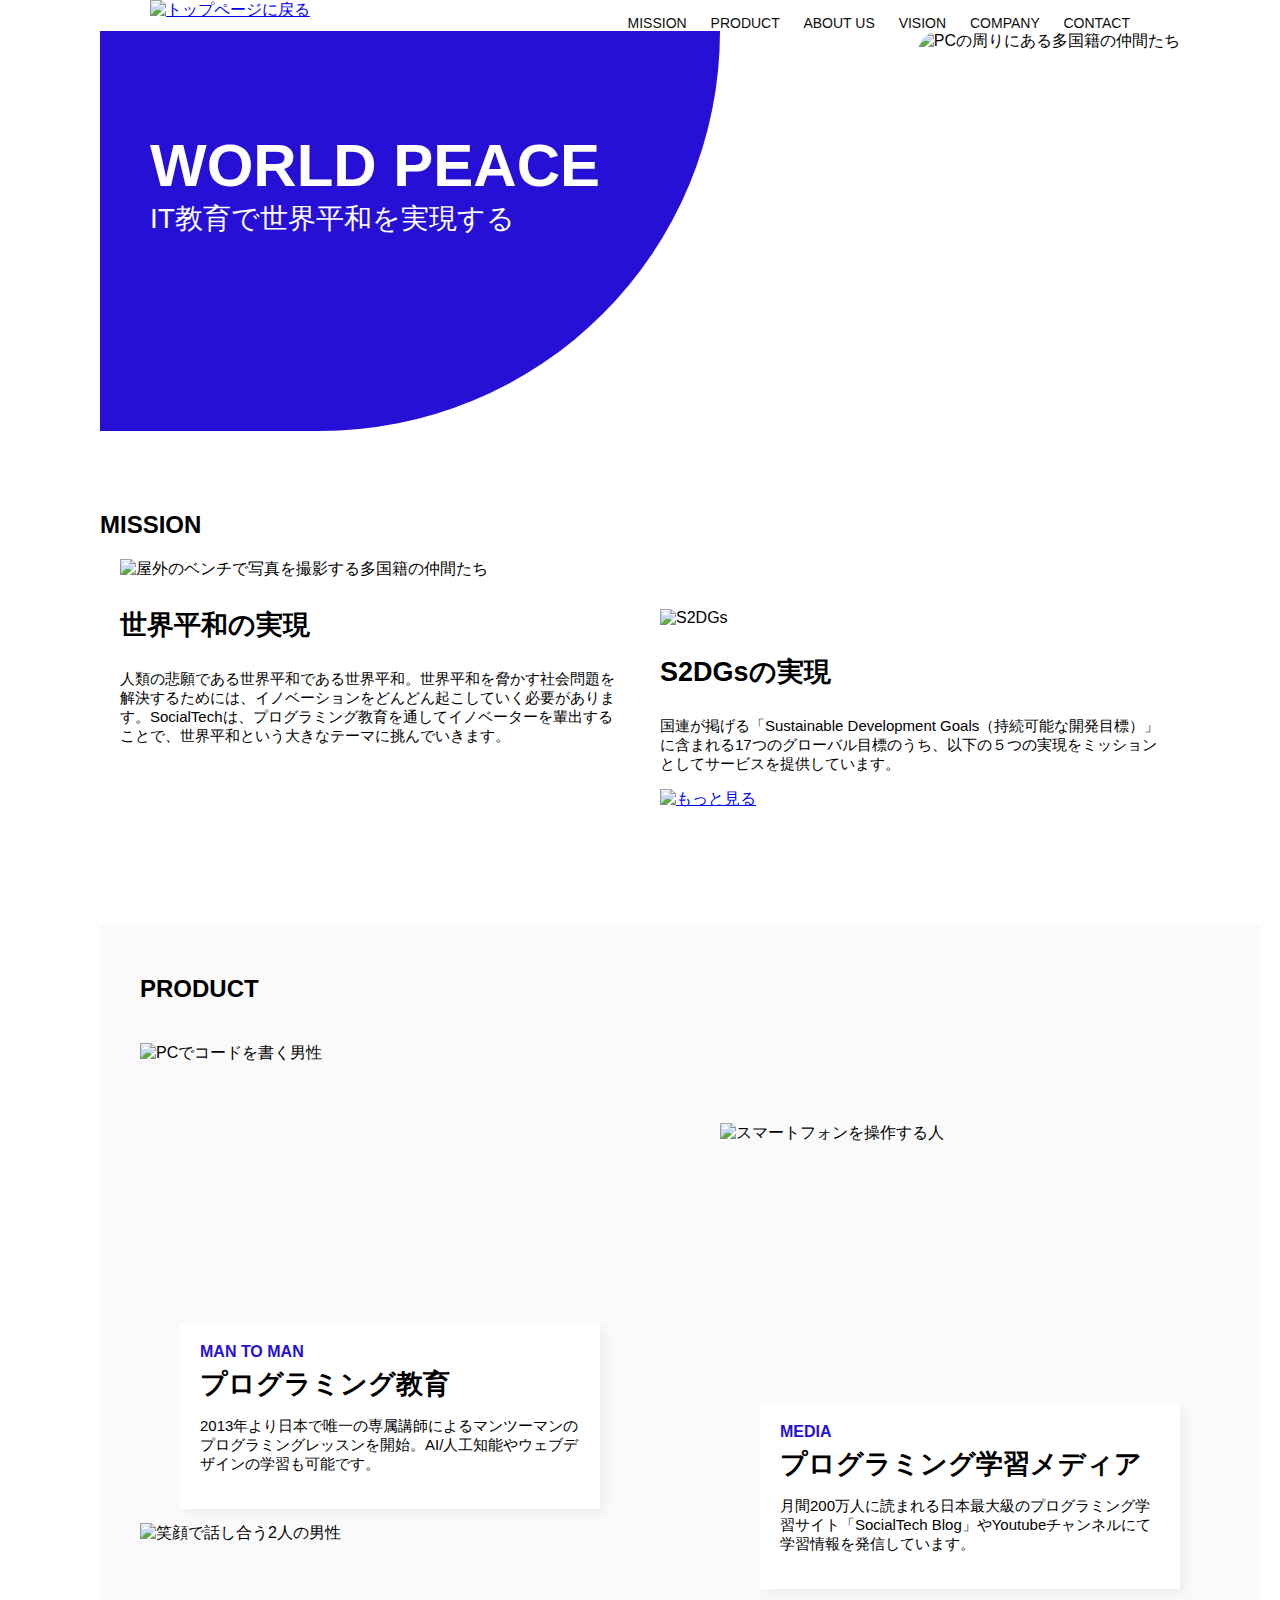
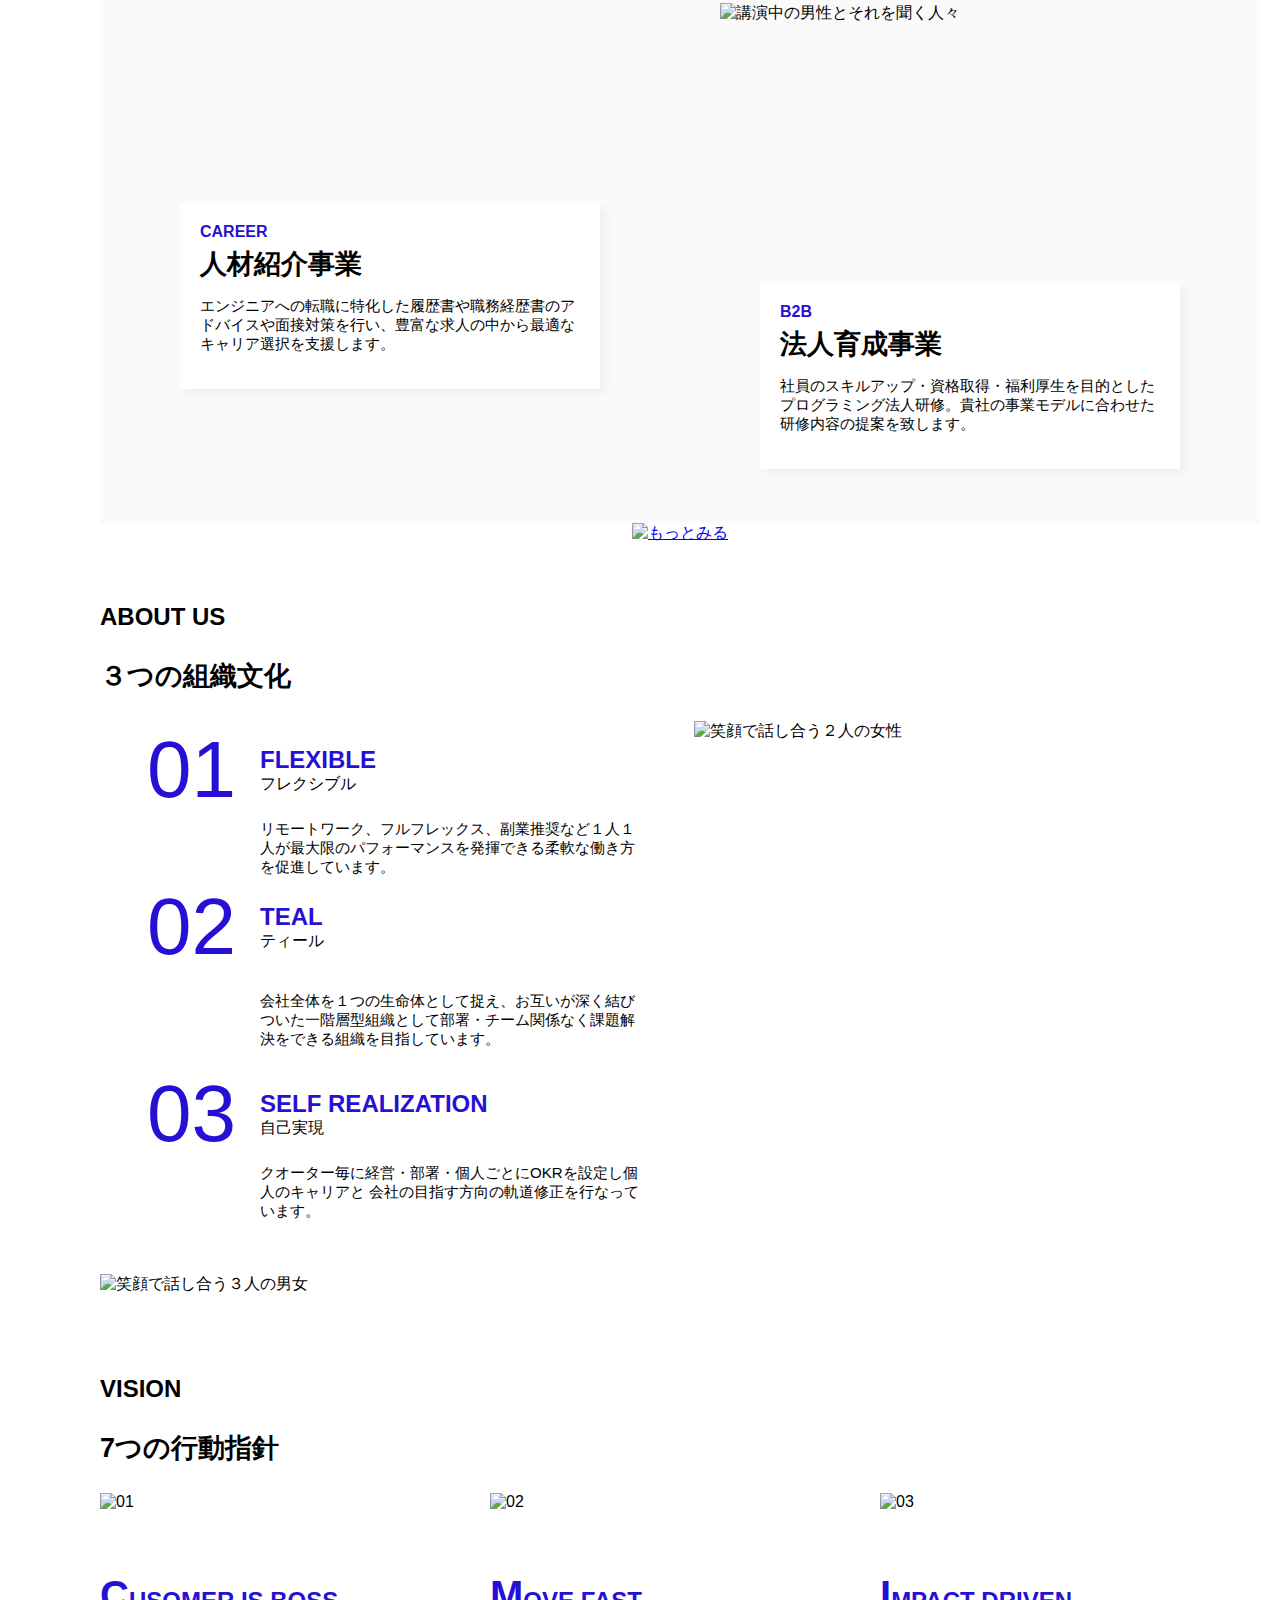
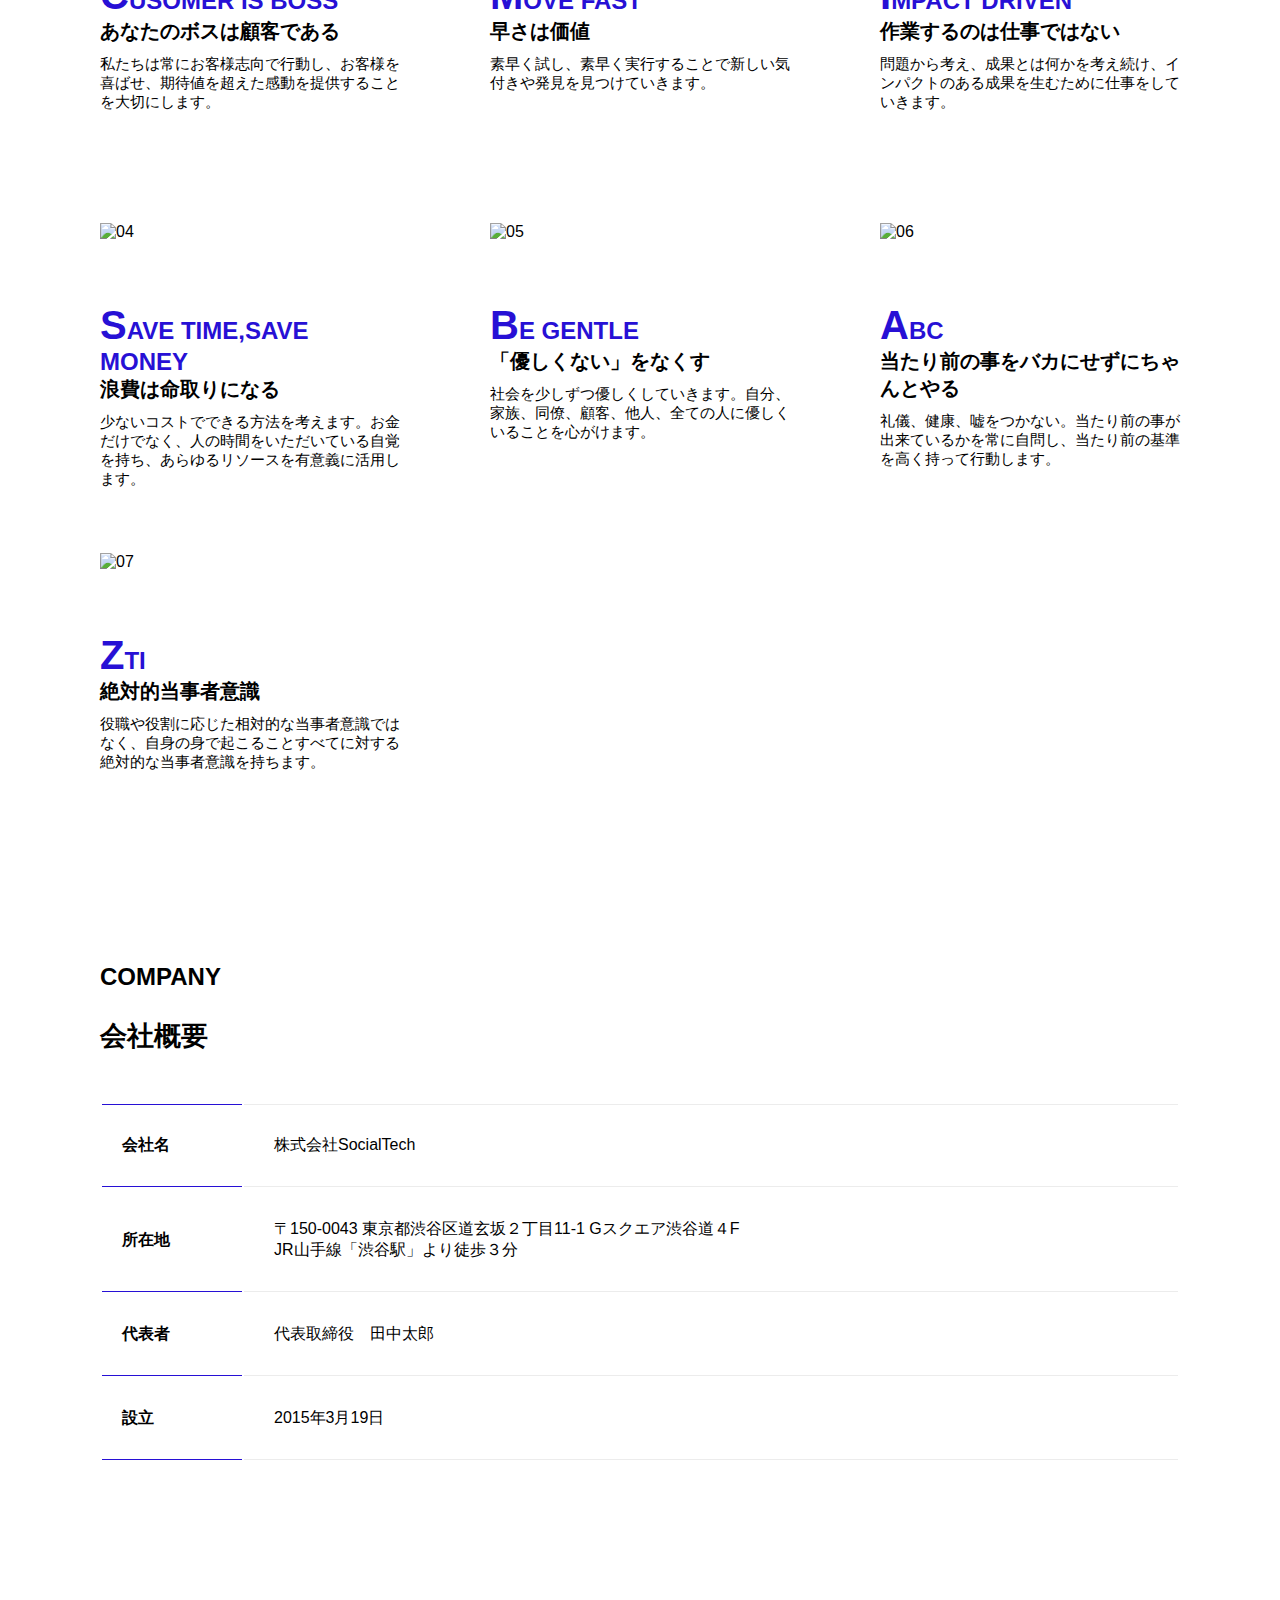
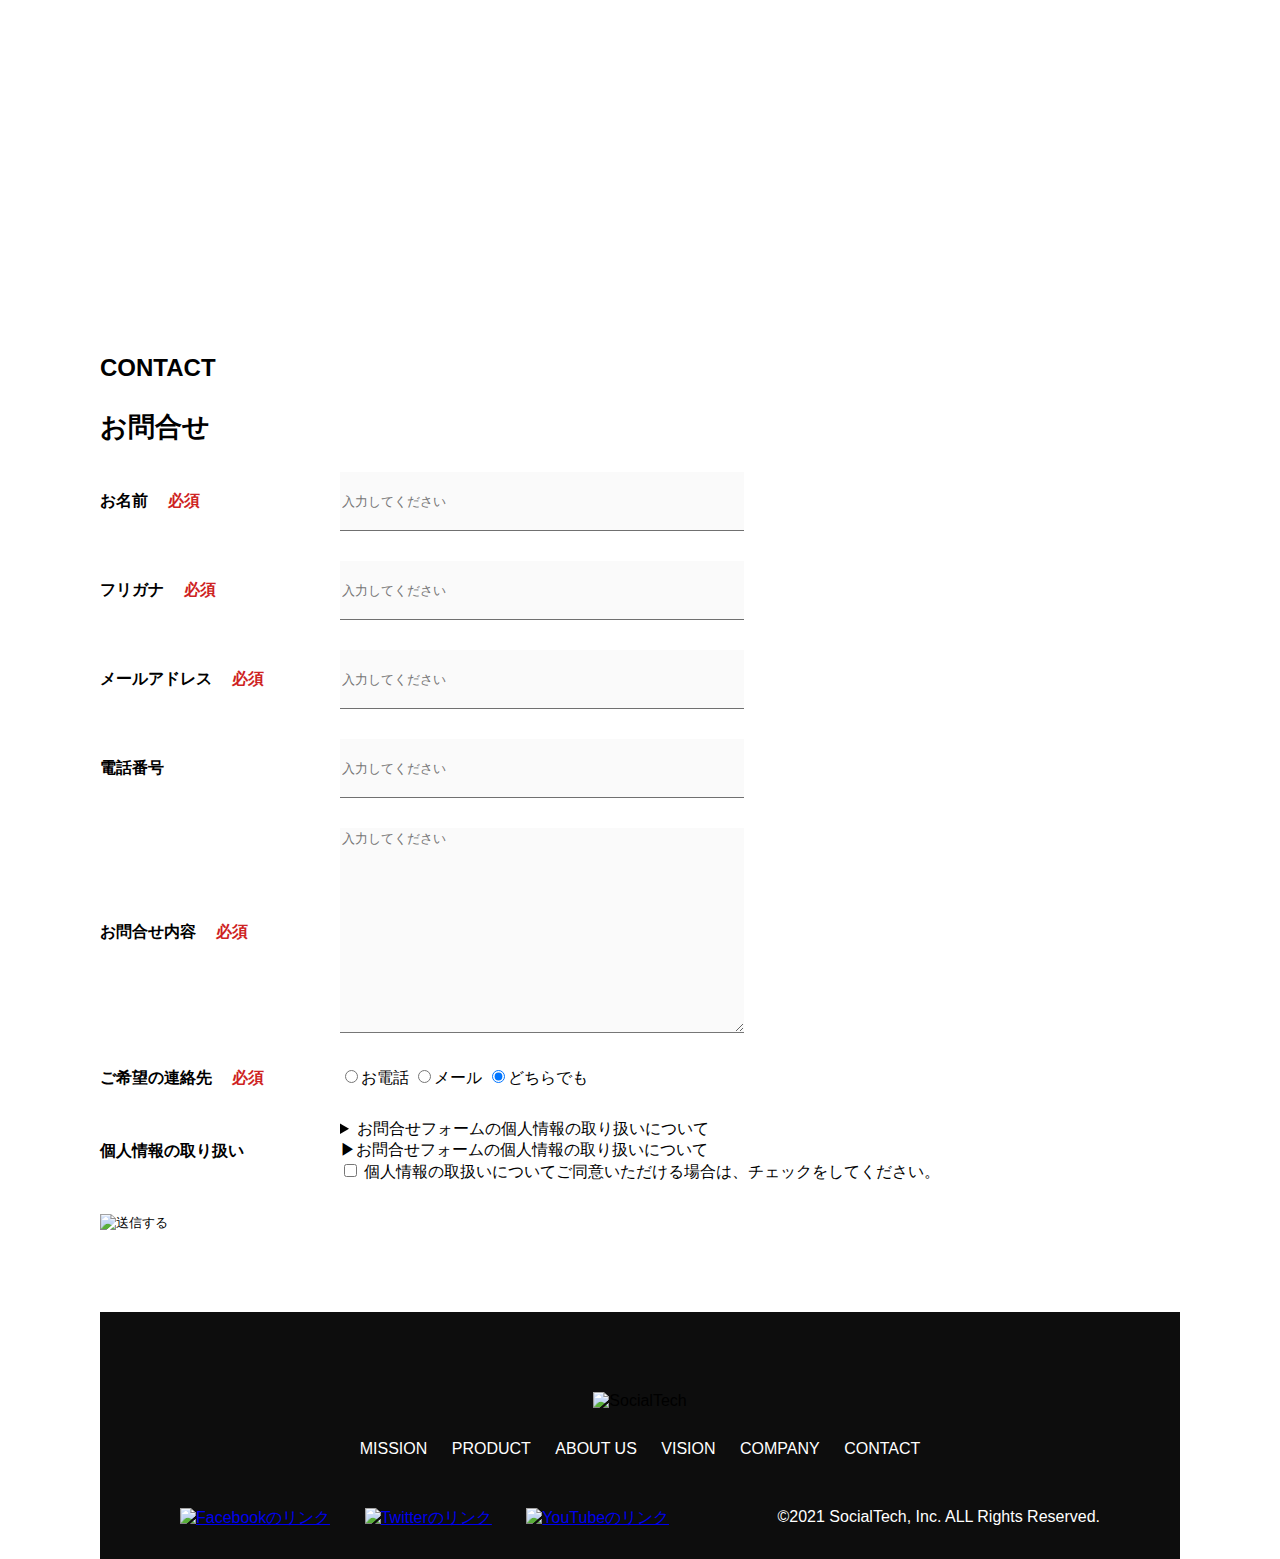
==== index.html @ b4fb77e3 "Add files via upload" ====
<!DOCTYPE html>
<html>
<head>
<title>SocialTech</title>
<meta charset="utf-8">
<meta name="description" content="SocialTechはEdTech業界のリーディングカンパニーを目指します">
<meta name="viewport" content="width=device-widfth, initial-scale=1.0">
<link rel="stylesheet" href="style.css">
</head>
<body>
  <!-- ヘッダー -->
  <header>
    <!-- ロゴ -->
    <a href="index.html" id="logo"><img src="images/logo.png" alt="トップページに戻る"></a>

    <!-- PC用ナビゲーション　-->
    <nav id="nav-pc">
      <a href="mission.html">MISSION</a>
      <a href="product.html">PRODUCT</a>
    <a href="index.html#aboutus">ABOUT US</a>                              
    <a href="index.html#company">VISION</a>
    <a href="index.html#company">COMPANY</a>
    <a href="index.html#contact">CONTACT</a>
  </nav>
  <!-- スマホ用メニューボタン　-->
  <img id="menu-sp" src="images/button-menu.png" alt="ナビゲーションを開く"onclick="document.getElementById('nav-sp').style.display = 'block'">

  <!-- スマホ用ナビゲーション　-->
  <nav id="nav-sp">
    <img id="close" src="images/button-close.png" alt="ナビゲーションを閉じる"onclick="document.getElementById('nav-sp').style.display = 'none'">
    <a id="logo-sp" href="index.html" onclick="document.getElementById('nav-sp').style.display = 'none'"><img
    src="images/logo-sp.png" alt="トップページに戻る"></a>
    <a class="menu" href="mission.html" onclick="document.getElementById('nav-sp').style.display = 'none'">MISSION</a>
    <a class="menu" href="product.html" onclick="document.getElementById('nav-sp').style.display = 'none'">PRODUCT</a>
    <a class="menu" href="#aboutus" onclick="document.getElementById('nav-sp').style.display = 'none'">ABOUTUS</a>
    <a class="menu" href="#vision" onclick="document.getElementById('nav-sp').style.display = 'none'">VISION</a>
    <a class="menu" href="#company" onclick="document.getElementById('nav-sp').style.display = 'none'">COMOPANY</a>
    <a class="menu" href="#contact" onclick="document.getElementById('nav-sp').style.display = 'none'">CONTACT</a>
    <div id="sns">
       <a href="https://www.facebook.com/sejuku2013"><img src="images/button-facebook.png" alt="Facebookのリンク"></a>
       <a href="https://twitter.com/samuraijuku"><img src="images/button-twitter.png" alt="Twitterのリンク"></a>
      <a href="https://www.youtube.com/channel/UCCFOQO5aDK0xXam4cUQXT8g"><img src="images/button-youtube.png" alt="YouTubeのリンク"></a>
    </div>
  </nav>
  </header>
</main>
  <airticle>
    <!--  メインビジュアル　-->
    <section id="main-visual">
      <div id="main-message">
            <h1>WORLD PEACE</h1>
            <p>IT教育で世界平和を実現する</p>
      </div>
      <img src="images/index/index-main.png" alt="PCの周りにある多国籍の仲間たち" >
    </section>
      <!--　ミッション　-->
    <section id="mission">
      <h2 class="index-h2">MISSION</h2>
      <div id="mission-flex">
        <div>
          <img id="mission-photo" src="images/index/index-mission.png" alt="屋外のベンチで写真を撮影する多国籍の仲間たち">
          <h3>世界平和の実現</h3>
          <p>
             人類の悲願である世界平和である世界平和。世界平和を脅かす社会問題を解決するためには、イノベーションをどんどん起こしていく必要があります。SocialTechは、プログラミング教育を通してイノベーターを輩出することで、世界平和という大きなテーマに挑んでいきます。
          </p>
        </div>
        <div>
          <img id="s2dgs" src="images/index/s2dgs.png" alt="S2DGs">
          <h3>S2DGsの実現</h3>
          <p>国連が掲げる「Sustainable Development Goals（持続可能な開発目標）」に含まれる17つのグローバル目標のうち、以下の５つの実現をミッションとしてサービスを提供しています。</p>
            <a href="mission.html">
              <img src="images/button-more.png" alt="もっと見る">
            </a>
          </p>
        </div>
      </div>
    </section>
    <!-- プロダクト　-->
    <section id="product">
      <h2 class="index-h2">PRODUCT</h2>
      <div>
        <div id="product-left">
          <div>
          <img class="product-photo" src="images/index/index-mantoman.png" alt="PCでコードを書く男性">
          <div class="product-explain">
            <span>MAN TO MAN</span>
            <h3>プログラミング教育</h3>
            <p>2013年より日本で唯一の専属講師によるマンツーマンのプログラミングレッスンを開始。AI/人工知能やウェブデザインの学習も可能です。</p>
          </div>
        </div>
        <div>
          <img class="product-photo" src="images/index/index-career.png" alt="笑顔で話し合う2人の男性">
          <div class="product-explain">
            <span>CAREER</span>
            <h3>人材紹介事業</h3>
            <p>エンジニアへの転職に特化した履歴書や職務経歴書のアドバイスや面接対策を行い、豊富な求人の中から最適なキャリア選択を支援します。</p>
          </div>
        </div>
        </div>
        <div id="product-right">
          <div>
            <img class="product-photo" src="images/index/index-media.png" alt="スマートフォンを操作する人">
            <div class="product-explain">
              <span>MEDIA</span>
              <h3>プログラミング学習メディア</h3>
              <p>月間200万人に読まれる日本最大級のプログラミング学習サイト「SocialTech Blog」やYoutubeチャンネルにて学習情報を発信しています。</p>   
            </div>
          </div>
          <div>
            <img class="product-photo" src="images/index/index-b2b.png" alt="講演中の男性とそれを聞く人々">
            <div class="product-explain">
            <span>B2B</span>
            <h3>法人育成事業</h3>
            <p>社員のスキルアップ・資格取得・福利厚生を目的としたプログラミング法人研修。貴社の事業モデルに合わせた研修内容の提案を致します。</p>
            </div>
          </div>
        </div>
      </div>
      <div>
        <a id="product-more" href="product.html">
          <img src="images/button-more.png" alt="もっとみる">
        </a>
      </div>
    </section>
      <!--ABOUT US-->
      <section id="aboutus">
        <h2 class="index-h2">ABOUT US</h2>
        <h3>３つの組織文化</h3>
        <div>
      
          <table class="culture-table">
            <tr>
              <td>
              <span class="culture-num">01</span>
              </td>
              <td>
                <span class="culture-en">FLEXIBLE</span>
                <span class="culuture-jp">フレクシブル</span>
              </td>
            </tr>
            　 <td>
                <!--空のセル-->
            　 </td>
                <td>
                  <p class="culture-description">
                    リモートワーク、フルフレックス、副業推奨など１人１人が最大限のパフォーマンスを発揮できる柔軟な働き方を促進しています。
                  </p>
                </td>
          　 </tr>
          　<tr>
            <td>
              <span class="culture-num">02</span>
            </td>
            <td>
              <span class="culture-en">TEAL</span>
              <span class="culuture-jp">ティール</span>
            </td>
          </tr>
          <tr>
          　<td>
            <!--空のセル-->
          </td>
            </td>
            　<td>
              <p class="culture-discription">
                会社全体を１つの生命体として捉え、お互いが深く結びついた一階層型組織として部署・チーム関係なく課題解決をできる組織を目指しています。
              </p>
            </td>
          </td>
         </tr>
         <tr>
          <td>
            <span class="culture-num">03</span>
          </td>
          <td>
            <span class="culture-en">SELF REALIZATION</span>
            <span class="culuture-jp">自己実現</span>
          </td> 
         </tr>
            <tr>
              <td>
               <!--空のセル-->
              </td>
              <td>
                <p class="culture-description">
                   クオーター毎に経営・部署・個人ごとにOKRを設定し個人のキャリアと
                   会社の目指す方向の軌道修正を行なっています。
                </p>
              </td>
            </tr>
          </table>
          <img class="culture-img" src="images/index/index-aboutus1.png" alt="笑顔で話し合う２人の女性">
        </div>
        <img class="culture-img2" src="images/index/index-aboutus2.png" alt="笑顔で話し合う３人の男女">
    </section>
    <!-- VISION -->
    <section id="vision">
      <h2 class ="index-h2">VISION</h2>
      <h3>7つの行動指針</h3>
      <div>
        <div class ="vision-box">
          <img src="images/index/vision-01.png" alt="01">
          <span>
            <h4>CUSOMER IS BOSS</h4>
            <h5>あなたのボスは顧客である</h5>
            <p>私たちは常にお客様志向で行動し、お客様を喜ばせ、期待値を超えた感動を提供することを大切にします。</p>
           </span>
        </div>
        <div class ="vision-box">
          <img src="images/index/vision-02.png" alt="02">
          <span>
            <h4>MOVE FAST</h4>
            <h5>早さは価値</h5>
            <p>素早く試し、素早く実行することで新しい気付きや発見を見つけていきます。</p>
           </span>
        </div>
        <div class ="vision-box">
          <img src="images/index/vision-03.png" alt="03">
          <span>
            <h4>IMPACT DRIVEN</h4>
            <h5>作業するのは仕事ではない</h5>
            <p>問題から考え、成果とは何かを考え続け、インパクトのある成果を生むために仕事をしていきます。</p>
           </span>
        </div>
        <div class ="vision-box">
          <img src="images/index/vision-04.png" alt="04">
          <span>
            <h4>SAVE TIME,SAVE MONEY</h4>
            <h5>浪費は命取りになる</h5>
            <p>少ないコストでできる方法を考えます。お金だけでなく、人の時間をいただいている自覚を持ち、あらゆるリソースを有意義に活用します。</p>
           </span>
        </div>
        <div class ="vision-box">
          <img src="images/index/vision-05.png" alt="05">
          <span>
            <h4>BE GENTLE</h4>
            <h5>「優しくない」をなくす</h5>
            <p>社会を少しずつ優しくしていきます。自分、家族、同僚、顧客、他人、全ての人に優しくいることを心がけます。</p>
           </span>
        </div>
        <div class ="vision-box">
          <img src="images/index/vision-06.png" alt="06">
          <span>
            <h4>ABC</h4>
            <h5>当たり前の事をバカにせずにちゃんとやる</h5>
            <p>礼儀、健康、嘘をつかない。当たり前の事が出来ているかを常に自問し、当たり前の基準を高く持って行動します。</p>
           </span>
        </div>
        <div class ="vision-box">
          <img src="images/index/vision-07.png" alt="07">
          <span>
            <h4>ZTI</h4>
            <h5>絶対的当事者意識</h5>
            <p>役職や役割に応じた相対的な当事者意識ではなく、自身の身で起こることすべてに対する絶対的な当事者意識を持ちます。</p>
           </span>
        </div>
      </div>
    </section>
    <!-- COMPANY -->
    <section id="company">
      <h2 class="index-h2">COMPANY</h2>
      <h3>会社概要</h3>
      <table id="company-table">
        <tr>
          <th class="tableheader-first">会社名</th>
          <td class="cell-first">株式会社SocialTech</td>
        </tr>
        <tr>
          <th class="tableheader">所在地</th>
　　　　　　<td class="cell">〒150-0043 東京都渋谷区道玄坂２丁目11-1 Gスクエア渋谷道４F<br>JR山手線「渋谷駅」より徒歩３分</td>
        </tr>
        <tr>
          <th class="tableheader">代表者</th>
　　　　　　<td class="cell">代表取締役　田中太郎</td>
        </tr>
        <tr>
          <th class="tableheader">設立</th>
　　　　　　<td class="cell">2015年3月19日</td>
        </tr>
      </table>
        <iframe src="https://www.google.com/maps/embed?pb=!1m18!1m12!1m3!1d3241.776131418895!2d139.69400201515757!3d35.65788688019984!2m3!1f0!2f0!3f0!3m2!1i1024!2i768!4f13.1!3m3!1m2!1s0x60188caa0042e8d1%3A0xba130bea826a7aa2!2z44CSMTUwLTAwNDMg5p2x5Lqs6YO95riL6LC35Yy66YGT546E5Z2C77yS5LiB55uu77yR77yR4oiS77yR!5e0!3m2!1sja!2sjp!4v1657758437324!5m2!1sja!2sjp" width="600" height="450" style="border:0;" allowfullscreen="" loading="lazy" referrerpolicy="no-referrer-when-downgrade"></iframe>
     </section>
     <!-- お問合せフォーム　-->
     <section id="contact">
      <h2 class="index-h2">CONTACT</h2>
      <h3>お問合せ</h3>
      <!-- STATIC FORMSのフォームタグ　-->
    <form action="https://api.staticforms.xyz/submit" method="post">
          <input type="text" name="honeypot" style="display:none">
          <!-- STATIC FORMSのアクセスキー -->
          <input type="hidden" name="accessKey" value="d187b159-fc3a-4ea7-840a-02363d39cdde">
         <!-- メールのタイトル -->
          <input type="hidden" name="subject" value="お問い合わせフォーム" />
          <!-- 送信先のメールアドレスをvalueに設定する -->
          <input type="hidden" name="replyTo" value="ryuseibusiness2022@gmail.com">
          <!-- redirectのURLは公開後のURLへリンクする -->
          <input type="hidden" name="redirectTo" value="">
         <div>
          <div class="contact-heading">
            <label class="contact-label">お名前<span class="contact-span">必須</span></label>
          </div>
          <div>
            <input type="text" name="name" placeholder="入力してください" class="contact-textbox">
          </div>
         </div>
         <div>
          <div class="contact-heading">
            <label class="contact-label">フリガナ<span class="contact-span">必須</span></label>
          </div>
          <div>
            <input type="text" name="hurigana" placeholder="入力してください" class="contact-textbox">
          </div>
         </div>
         <div>
          <div class="contact-heading">
            <label class="contact-label">メールアドレス<span class="contact-span">必須</span></label>
          </div>
          <div>
            <input type="text" name="email" placeholder="入力してください" class="contact-textbox">
          </div>
         </div>
         <div>
          <div class="contact-heading">
            <label class="contact-label">電話番号</label>
          </div>
          <div>
            <input type="text" name="tel" placeholder="入力してください" class="contact-textbox">
          </div>
         </div>
         <div>
          <div class="contact-heading">
            <label class="contact-label">お問合せ内容<span class="contact-span">必須</span></label>
          </div>
          <div>
            <textarea class="contact-textarea" placeholder="入力してください" name="message"></textarea>
          </div>
         </div>
         <div>
          <div class="contact-heading">
            <label class="contact-label">ご希望の連絡先<span class="contact-span">必須</span></label>
          </div>
         <div>
          <input class="radiobitton" type="radio" value="tel" name="contact" checked><label>お電話</label>
          <input class="radiobitton" type="radio" value="tel" name="contact" checked><label>メール</label>
          <input class="radiobitton" type="radio" value="tel" name="contact" checked><label>どちらでも</label>        
         </div>
        </div>
        <div>
        <div class="contact-heading">
          <label class="contact-label">個人情報の取り扱い</label>
        </div>
        <div>
          <details>
            <summary>お問合せフォームの個人情報の取り扱いについて</summary>
            <div>
              <span>1. 組織の名称又は氏名</span><br>
              株式会社SocialTech<br><br>
              <span>2. 個人情報保護管理者（若しくはその代理人）の氏名又は職名、所属及び連絡先
              鈴木　一郎　コーポレート部</span><br>
              メールアドレス：　support@socialtech.net<br>
              TEL:03-xxxx-xxxx<br>
              <span>3. 個人情報の利用目的</span><br>
              ・本サービス及び本サービスに関連する情報の提供又はそれらに関する連絡のため<br>
              ・ユーザーの本人確認のため<br>
              ・当社サービスご案内のため<br>
              ・当社の商品等の広告または宣伝（電子メールによるものを含むものとします。）<br><br>
              <span>4.個人情報の取り扱いの業務の委託</span><br>
              個人情報の取扱業務の全部または一部を外部に業務委託する場合があります。<br>
              その際、弊社は、個人情報の取扱業務の全部または一部を外部に業務委託する場合があります。<br>
              その際、弊社は、個人情報を適切に保護できる管理体制を敷き実行していることを条件として<br>
              委託先を厳選した上で、機密保持契約を委託先と締結し、お客様の個人情報を厳密に管理させます。<br><br>
              <span>5. 個人情報の開示の請求</span><br>
              お客様は、弊社に対してご自身の個人情報の開示等（利用目的の通知、開示、内容の訂正・追加・削除、利用の停止または消去、第三者への提供の停止）に関して、当社問い合わせ窓口に申し出ることができます。<br>
              その際、弊社はお客様ご飯人を確認させていただいたうえで、合理的な期間内に対応いたします。<br><br>
              なお、個人情報に関する弊社問い合わせ先は次の通りです。<br><br>
              株式会社SocialTech　個人情報問合せ窓口<br>
              〒150-0043　東京都渋谷区道玄坂２丁目11-1　Gスクエア渋谷道４F<br>
              メールアドレス：　support@socialtech.net TEL:03-xxxx-xxxx<br><br>
              <span>6. 個人情報を提供することの任意性について</span>
              お客様がご自身の個人情報を弊社に提供されるか否かは、お客様の判断によりますが、もしご提供されない場合には、適切なサービスが提供
              できない場合がありますので予めご了承ください。
            </div>
          </details>
          <span class="arrow-right">&#9654;</span>お問合せフォームの個人情報の取り扱いについて<br>
          <input type="checkbox" name="agree">
          <span>個人情報の取扱いについてご同意いただける場合は、チェックをしてください。</span>
        </div>
        </div>
         <input type="image" value="Submit" src="images/button-submit.png" alt="送信する">
     </form>
     </section>
  </airticle>
  <footer>
    <div id="footer-logo">
      <img src="images/logo-sp.png" alt="SocialTech">
    </div>
    <div id="footer-link">
      <a href="mission.html">MISSION</a>
      <a href="product.html">PRODUCT</a>
      <a href="index.html#aboutus">ABOUT US</a>
      <a href="index.html#vision">VISION</a>
      <a href="index.html#company">COMPANY</a>
      <a href="index.html#contact">CONTACT</a>
    </div>
    <div id="sns-footer">
      <a href="https://www.facebook.com/sejuku2013"><img src="images/button-facebook.png" alt="Facebookのリンク"></a>
         <a href="https://twitter.com/samuraijuku"><img src="images/button-twitter.png" alt="Twitterのリンク"></a>
        <a href="https://www.youtube.com/channel/UCCFOQO5aDK0xXam4cUQXT8g"><img src="images/button-youtube.png" alt="YouTubeのリンク"></a>
         <span id="copyright">&copy;2021 SocialTech, Inc. ALL Rights Reserved.</span>
    </div>
  </footer>
</body>
</html>
---- style.css ----
/* PC、スマホ共通スタイル　*/
 body{
   font-family: "Source Sans Pro", "Hiragino Kaku Gothic ProN" , Meirio,Arial,sans-serif;
 }

 P{
  font-size:  15px;
 }

 /*=========================
  PC用のスタイル
  ==========================*/
      @media screen and (min-width: 768px) {
      /*  横幅設定　*/
       body{
         max-width: 1080px;
         min-width: 960px;
         margin: 0 auto 0 auto;
       }

       /*  ヘッダー　*/
       header{
         display: flex;
         justify-content: space-between;
         max-width: 980px;
         margin: 0 auto 0 auto;
       }

       /*  ナビゲーションのレイアウト　*/
       #nav-pc {
        text-align: right;
        font-size: 14px;
        padding-top: 15px;
       }

       /* ナビゲーションのリンクの詳細設定　*/
       #nav-pc  >  a  {
         text-decoration: none;
         margin-left: 20px
        }
       #nav-pc > a:link {
         color: #0d0d0d;
        }
       #nav-pc > a:hover{
        color: #0d0d0d;
        text-decoration: underline
      }
       #nav-pc > a:active{
        color: #0d0d0d;
      }

      /* スマホ用ナビを非表示　 */
      #nav-sp,
      #menu-sp {
        display: none;
      }

      /* メインビジュアル */
      #main-visual {
        position: relative;
        height: 400px;
      }

      #main-message {
         position: absolute;
         top: 0;
         left: 0;
         background-color: #2710d5;
         color: #ffffff;
         border-radius: 0 0 476px 0;
         max-width: 620px;
         height: 100%;
         width: 100%;
         z-index: 11;
      }

       #main-message > h1 {
         font-size: 60px;
         font-weight: bold;
         margin: 100px 0 0 50px;
       }
        #main-message > p {
           font-size: 28px;
           margin: 0 0 0 50px;
        }

         #main-visual > img {
           max-width: 620px;
           border-radius: 476px 0 0 0;
           position: absolute;
           top: 0;
           right: 0;
           z-index: 10;
         }

         /* 見出し　*/
         h2 {
          margin: 40px 0 0 0;
         }

         h2::after{
          content: url("images/line.png");
          margin-left: 10px;
         }

         h3{
           font-size: 27px;
         }

         /* ミッション　*/
         #mission{
             margin: 80px auto 80px auto;
             width: 100%;
         }

         #mission-flex{
          width: 100%;
          display: flex;
         }

         #mission-flex > div {
           width: 50%;
           margin: 20px
         }

         #mission-photo{
          width: 100%;
         }

         #s2dgs {
          margin-top: 50px;
         }

           /* プロダクト　*/
           #product {
             background-color: #fafafa;
             width: 100%;
             margin: 80px 0 80px 0;
             padding: 10px 40px 0px 40px;
        }

         /* 外枠　*/
         #product > div {
           margin-top: 40px;
           display: flex;
         }

         /* 左のカラム　*/
         #product-left {
          width: 50%;
          margin-right: 20px;
         }

         /* 右のカラム　*/
         #product-right {
          width: 50%;
          margin-left: 20px;
          margin-top: 80px
         }

          /* 画像＋説明の枠　*/
          #product-left > div {
            position: relative;
            height: 480px;
            margin-right: 20px;
          }
        #product-right > div {
          position: relative;
          height: 480px;
          margin-left: 20px
        }
         
        /* 画像 */
        .product-photo{
           width: 100%;
        }

        /* 説明文の枠　*/
        .product-explain{
          background-color: #ffffff;
          position: absolute;
          left: 0;
          top: 280px;   
          margin: 0 40px 0 40px;
          padding: 20px;
          box-shadow: 5px 5px 10px rgba(0,0,0,0.05);
        }

        /*　説明文の英語　*/
        .product-explain > span {
          color: #2710d5;
          font-weight: bold;
          font-size: 16px;
          margin: 0;
        }

        /* 説明文の見出し　*/
        .product-explain > h3 {
          margin:5px 0 5px 0;
        }

        /*　説明文　*/
        .product-explain > h3 {
          margin: 5px 0 5px 0;
        }

        /*　「もっとみる」ボタン　*/
        #product-more {
          margin: 0 auto -42px auto;
        }

        /* ABOUT US */
        #aboutus {
          margin:  80px auto 80px auto;
        }

        /* 3つの組織文化と画像を入れる枠　*/
        #aboutus > div {
          display: flex;
        }

        /* 画像　*/
        .culture-img {
          width: 100%;
          align-self: flex-start;
        }

        .culture-img2 {
          margin-top: 50px;
          width: 100%;
        }

        /*　3つの組織文化の表　*/
        .culture-table {
          max-width: 500px;
          margin-right: 50px;
        }

        /* 番号　*/
        .culture-num {
          font-size: 80px;
          color: #2710d5;
          margin: 0 20px 0 0;
        }

        /* 組織文化英語　*/
        .culture-en {
          color: #2710d5;
          font-weight: bold;
          font-size: 24px;
          display: block;
        }

        /* 組織文化日本語　*/
        .culture-jp {
          font-size: 28px;
          font-weight: bold;
        }

        /* 説明文　*/
        .culture-description {
          margin: 0;
        }

        /* ビジョン　*/
        #vision{
          margin: 80px auto 80px auto;
        }

        /* セクション内の外枠　*/
        #vision > div {
          width: 100%;
          display: flex;
          justify-content: space-between;
          flex-wrap: wrap;
        }

        /* 7つの行動指針の枠　*/
        .vision-box {
          width: 100%;
          display: flex;
          justify-content: space-between;
          flex-wrap: wrap;
        }

        /* 7つの行動指針の枠　*/
        .vision-box{
          width: 300px;
          height: 300px;
          margin-bottom: 30px;
          position: relative;
        }

        .vision-box > img {
          width: 100%;
          height: auto;
          position: absolute;
          top: 0; 
          left: 0;
          z-index: 30;
        }

        .vision-box > span {
          position: absolute;
          top: o;
          left: 0;
          z-index: 30;
        }

        .vision-box > span > h4 {
          color: #2710d5;
          font-size: 24px;
          margin: 80px 0 0 0;
        }

        .vision-box > span > h4::first-letter {
          font-size: 40px;
        }

        .vision-box > span > h5 {
          font-size: 20px;
          margin: 0 0 0 0;
        }

        .vision-box > span > p {
          margin: 10px 0 0 0;
        }

        /* 会社概要　*/
        #company {
          margin: 80px auto 80px auto;
        }

        #company-table {
          width: 100%;
        }

        .tableheader {
          text-align: left;
          padding: 20px;
          border-bottom-color: #2710d5;
          border-bottom-width: 1px;
          border-bottom-style: solid;
          width: 100px
        }

        .tableheader-first {
          text-align: left;
          padding: 20px;
          border-bottom-color: #2710d5;
          border-bottom-width: 1px;
          border-bottom-style: solid;
          border-top-color: #2710d5;
          border-top-width: 1px;
          border-top-style: solid;
          width: 100px;
        }

        .cell {
          padding: 30px;
          border-bottom-color: #ececec;
          border-bottom-width: 1px;
          border-bottom-style: solid;
        }

        .cell-first {
          padding: 30px;
          border-bottom-color: #ececec;
          border-bottom-width: 1px;
          border-bottom-style: solid;
          border-top-color: #ececec;
          border-top-width: 1px;
          border-top-style: solid;
        }

        #company > iframe {
          width: 100%;
          height: 368px;
          margin-top: 40px;
        }

        /* お問い合わせ　*/
        #contact{
          margin: 80px auto 80px auto;
        }

        /* 外枠　*/

      #contact > form > div {
        display: flex;
        flex-direction: row;
        flex-wrap: wrap;
        padding-bottom: 30px;
      }

      /* 左列の見出し　*/
      .contact-heading {
        width: 240px;
        align-self: center;
      }

      /*　見出しのラベル　*/
      .contact-label {
        font-weight: bold;
      }

      /* 必須　*/
      .contact-span {
        color: #ce2222;
        margin:  0 0 0 20px;
        font-weight: bold;
      }

      /* テキストボックス　*/
      .contact-textbox {
        border-top: 0;
        border-left: 0;
        border-right: 0;
        border-bottom-width: 1px;
        border-bottom-color: #707070;
        border-bottom-style: solid;
        background-color: #fafafa;
        width: 400px;
        height: 56px;
      }

      /*　お問合せ内容のテキストエリア　*/
      .contact-textarea {
        border-top: 0;
        border-left: 0;
        border-right: 0;
        border-bottom-width: 1px;
        border-bottom-color: solid;
        border-bottom-style: solid;
        background-color: #fafafa;
        width: 400px;
        height: 200px
      }

      /*　個人情報の取り扱い　*/
      details {
        width: 700px;
      }

      details > div {
        background-color: #fafafa;
        padding: 20px;
      }

      details > div > span {
        font-weight: bold;
      }
        
      /* フッター */
     footer {
      background-color: #0d0d0d;
      text-align: center;
      padding: 80px 80px 30px 80px;
     }

     #footer-logo {
      margin-bottom: 30px;
     }

     #footer-link {
      margin-bottom: 50px;
     }
    #footer-link > a {
      text-decoration: none;
      margin: 10px;
    }
    #footer-link > a:link {
      color: #ffffff
    }
   #footer-link > a:visited {
     color: #ffffff;
   }
   #footer-link > a:hover {
    color: #ffffff;
    text-decoration: underline;
   }

  #footer-link > a:active {
    color: #ffffff
  }

  #sns-footer {
    text-align: left;
    width: 100%;
  }

  #sns-footer > a {
    margin-right: 30px;
  }

  #copyright {
    color: #ffffff;
    float: right;
  }

  /* mission.html用スタイル　*/
  /* ミッションのメインビジュアル　*/
  #mission-main {
    height: 496px;
    width: 100%;
    background-image: url("images/mission/mission-main.png");
    background-repeat: no-repeat;
    background-position-y: center;
  }

  #mission-title {
    background-color: #2710d5;
    width: 368px;
    color:#ffffff;
    height: 496px;
    border-radius: 0 248px 248px 0;
    position: relative;
  }

  #mission-title{
    background-color: #2710d5;
    width: 368px;
    color: #ffffff;
    height: 496px;
    border-radius: 0 248px 248px 0;
    position: relative;
  }

  #mission-title > h1 {
    position: absolute;
    top: 0;
    left: 100px;
    font-size: 80px;
  }

  #mission-title > span {
    position: absolute;
    top: 200px;
    left: 100px;
    font-size: 26px;
  }

  #mission-title > div {
    position: absolute;
    top: 350px;
    left: 100px;
    font-size: 16px;
  }

  #mission-s2dgs {
    width: 100%;
    margin: 20px;
  }

  .mission-h2 {
    color: #2710d5;
    font-size: 40px;
  }

  .mission-h2::after {
    content: none;
  }

  #mission-5goals {
    margin: 20px;
    display: flex;
  }

  #mission-5goals > div {
    flex-grow: 1;
    padding: 20px;
  }

  #mission-5goals > div > div {
    margin-bottom: 40px;
  }

  .fivegoal-image-right {
    float: right;
    margin: 20px;
  }

  .fivegoals-image-left {
    float: left;
    margin: 20px;
  }

  .fivegoals-number {
    color: #2710d5;
    font-size: 48px;
    margin:0;
  }

  .fivegoals-h3 {
    font-size: 28px;
    font-weight: bold;
    margin: 0 ;
  }

  .fivegoals-p {
    margin: 0 ;
  }

  /* プロダクトページ　*/
  #product-main {
    height: 496px;
    width: 100%;
    background-image: url("images/product/product-main.png");
    background-repeat: no-repeat;
    background-position-y: center;
  }

  #product-title {
    background-color: #2710d5;
    width: 368px;
    color: #ffffff;
    height: 496px;
    border-radius: 0 248px 248px 0;
    position: relative;
  }
  #product-title > h1 {
    position: absolute;
    top: 0;
    left: 100px;
    font-size: 80px;  
  }

  #product-title > span {
    position: absolute;
    top: 200px;
    left: 100px;
    font-size: 26px;
  }
  #product-title > div {
    position: absolute;
    top: 350px;
    left: 100px;
    font-size: 16px;
  }

  /* セクション１*/
  .product-section1{
    position:relative;
    margin: 20px;
    height: 340px;
  }
  
  .product-section1 > img {
    position: absolute;
    top: 0;
    left: 0;
    width: 450px;
    margin: 0 40px 30px 0;
    border-radius: 0 432px 0 0;
  }
  .product-section1 > div {
    position: absolute;
    top: 0;
    left: 480px;
  }

  /* セクション2 */
  .product-section2{
    position: relative;
    margin: 20px;
    height: 340px;
  }

  .product-section2 > img {
    position: absolute;
    top: 0;
    right: 0;
    width: 450px;
    margin: 0 0 30px 40px;
    border-radius: 432px 0 0 0;
  }
.product-section2 > div {
  width: 500px;
  position: absolute;
  top: 0;
  left: 0;
}

.product-h2{
  color: #2120d5;
  font-size: 24px;
  margin: 0;
}
.product-h3 {
  font-size:28px;
  margin:0;
}
  
      }

/*==============================
　スマートフォン用のスタイル
================================*/
@media screen and (max-width: 767px) {
  body { min-width: 375px;
  margin: 0;
  }
  
  /* PC用ナビゲーション非表示　*/
  #nav-pc {
    display: none;
  }

  /* ハンバーガーメニュー　*/
  #menu-sp {
    float: right;
    padding: 0;
  }


 /* スマホ用ナビゲーションの表示切替　*/
 /* 初期状態、レイアウトと非表示設定　*/
 #nav-sp {
    background-color: #2710d5;
    position: absolute;
     left: 0;
     top:0;
     height: 100%;
     width: 100%;
     display: none;
     z-index: 100;
 }

 /* xボタン　*/
 #close {
   position: absolute;
   top: 20px;
   right: 20px;
 }

 /* ナビゲーションメニュー用ロゴ　*/
 #logo-sp {
  margin: 80px 0 30px 20px;
 } 

 /* ナビゲーションのリンクの装飾設定　*/
 #nav-sp > a {
   display: block;
 }
 #nav-sp >a:link {
  color: #ffffff;
 }
 #nav-sp > a:visited {
  color: #ffffff
 }
 #nav-sp > a:hover {
  color: #ffffff;
  text-decoration: underline;
}
#nav-sp > a:active {
  color: #ffffff;
}
#nav-sp > .menu {
  text-decoration: none;
  display: block;
  margin: 0 20px 0 20px;
  height: 44px;
  font-size: 16px;
  background-image: url("images/arrow.png");
  background-repeat: no-repeat;
  background-position: right top;
}
#sns {
  position: absolute;
  bottom: 20px;
  left: 20px;
}
#sns > a {
  margin-right: 30px;  
}

/* メインビジュアル　*/

#main-visual {
  position: relative;
  height: 470px;
  width: 100%;
  overflow: hidden;
}

#main-visual > div {
  position: absolute;
  top: 0;
  left: 0;
  background-color: #2710d5;
  color: white;
  border-radius: 0 0 476px 0;
  text-align: center;
  height: 280px;
  width: 100%;
  z-index: 11;
}

#main-visual > div > h1 {
  font-size: 28px;
  margin: 90px 0 0 0
}

#main-visual > div > p {
  margin: 0
}

#main-visual > img {
  width: 100%;
  border-radius: 476px 0 0 0;
  z-index: 10;
  position: absolute;
  bottom: 0;
  right: 0;
}

/* 見出し　*/
h2::after {
 content: url("images/line.png");
 margin-left: 10px;}

 h3 { font-size: 24px;
      margin: 10px 0 0 0;
    }

 /* ミッション　*/
 #mission {
  margin: 20px;
 }

 #mission-photo {
  width: 100%;
 }

 #s2dgs {
 width : 100%;
}

/* プロダクト */
#prooduct {
  background-color: #fafafa;
  padding-top: 10px;
}
 
#prpduct h2 {
  margin-left: 20px;
}
/*外枠*/
/* 左右のコラム　スマホでは横並び　*/
#product-left,
#product-right {
  margin-right: 20px;
  margin-left: 20px;
}

/* 画像＋説明の枠　*/
#product-left > div,
#product-right > div {
  position: relative;
  height: 540px;
}

/* 説明文の枠　*/
.product-explain {
  background-color: #ffffff;
  position: absolute;
  left:0;
  bottom:50px;
  padding: 20px;
  box-shadow: 5px 5px 10px rgba(0,0,0,0.05);
} 

.product-explain > span {
  color: #2710d5;
  font-weight: bold;
  font-size: 16px;
  margin: 0px;
}


.product-explain > h3 {
  margin: 10px 0 10px 0;
}

/* 画像　*/
.product-photo {
  width: 100%;
}

#prpduct-more > img {
  margin: 0 0 -42px 20px;
}

/* ABOUT US */
#aboutus {
  margin: 80px 20px 80px 20px;
}
#aboutus > div {
  display: flex;
  flex-direction: column;
}

.culture-table {
  width: 100%;
  padding-right: 20px;
  order: 2;
}

.culture-img{
  width: 100%;
  order: 1;
}
.culture-img2 {
  width:100%;
}

.culture-num{
  font-size: 80px;
  color: #2710d5;
}

.culture-en{
  color: #2710d5;
  font-weight: bold;
  font-size: 24px;
  display: block;
}

.culture-jp {
  display: block;
}

.culture-description{
  margin: 0;
}

/* ビジョン　*/
#vision {
  margin: 80px 20px 80px 20px;
}

.vision-box {
  width: 300px;
  height: 300px;
  margin-bottom: 30px;
  position: relative;
}

.vision-box > img {
  width: 100%;
  height: auto;
  position: absolute;
  top: 0;
  left: 0;
  z-index: 30;
}

.vision-box > span {
  position: absolute;
  top: 0;
  left: 0;
  z-index: 31;
  margin-right: 20px;
}

.vision-box > span {
  position: absolute;
  top: 0;
  left: 0;
  z-index: 31;
  margin-right: 20px;
}

.vision-box > span > h4 {
  color: #2710d5;
  font-size: 19px;
  margin: 60px 0 0 0;
}

.vision-box > h5 {
  font-size:20px;
  margin:0 0 0 0;
}
.vision-box > span > P {
  margin: 10px 0 0 0;
}

/* 会社概要　*/
#company {
  margin: 0 20px 0 20px;
}

#margin > h3 {
  margin-bottom: 20px;
}

#company > table {
  width: 100%;
}

.tableheader-first{
  text-align: left;
  padding: 20px;
  border-bottom-color: #2120d5;
  border-bottom-width: 1px;
  border-bottom-style: solid;
  border-top-color: #2710d5;
  border-top-width: 1px;
  border-top-style: solid;
  width:50px;
}

.tableheader {
  text-align: left;
  padding: 20px;
  border-bottom-color: #2710d5;
  border-bottom-width: 1px;
  border-bottom-style: solid;
  width: 50px;
}

.cell{
  padding: 20px;
  border-bottom-color: #ececec;
  border-bottom-width: 1px;
  border-bottom-style: solid;
  border-top-color: #ececec;
  border-top-style: solid;
}

.cell-first {
  padding: 20px;
  border-bottom-color: #ececec;
  border-bottom-width: 1px;
  border-bottom-style: solid;
  border-top-color:#ececec;
  border-top-width:1px;
  border-top-style:solid;
}

#company > iframe {
  width: 100%;
  height: 240px;
  margin: 40px 0 0 0
}

/* お問合せ　*/
#contact {
  margin: 80px 20px 80px 20px;
}
 #contact > h3 {
  margin-bottom: 20px;
 }

 #contact > form > div {
  margin-bottom: 20px ;
 }

 .contact-heading {
  margin-bottom: 20px;
 }

 /* ラベル　*/
 .contact-label {
  font-weight:bold;
 }

 /* 必須　*/
 .contact-span{
   color: #ce2222;
   margin: 0 0 0 20px;
   font-weight: bold;
 }

 .contact-textarea{
  height: 150px;
  border-top: 0;
  border-left: 0;
  border-right: 0;
  background-color: #fafafa;
  width: 100%;
 }

 .radiobutton {
  margin-bottom: 20px;
 }

 .radiobutton + label::after {
  content: "\A";
  white-space: pre;
 }

 /* フッター　*/
 footer {
  background: #0d0d0d;
  padding: 30px 20px 50px 20px;
 }

 #footer-logo {
  margin-bottom: 30px;
 }

 #footer-link {
  color: #ffffff;
 }

 #footer-link > a {
  text-decoration: none;
  margin: 0 20px 30px 0;
  display: block;
  background-image: url("images/arrow.png");
  background-repeat: no-repeat;
  background-position: right top;
 }
 #footer-link > a:link {
   color: #ffffff;
 }

 #footer-link > a:visited {
  color: #ffffff;
 }

 #footer-link > a:hover {
   color: #ffffff;
   text-decoration: underline;
 }

 #footer-link > a:active {
  color: #ffffff;
}

#sns-footer {
  display: block;
  width: 100%;
}

#sns-footer > a {
   margin-right: 30px;
}

#copyright {
   font-size: 12px;
   display: block;
   margin-top: 30px;
   color: #ffffff;
}

/* mission.html用のスタイル　*/
/* ミッションのメインビジュアル　*/
#mission-main {
  height: 256px;
  width: 100%;
  background-image: url("images/mission/mission-main.png");
  background-repeat: no-repeat;
  background-position-y: center;
  background-size: auto 208px;
}
#mission-title{
  background-color: #2710d5;
  width: 136px;
  color: #ffffff;
  height: 256px;
  border-radius: 0 248px 248px 0;
  position: relative;
}

#mission-title > h1 {
  position: absolute;
  top: 0;
  left: 20px;
  font-size: 40px;
}

#mission-title > span {
  position: absolute;
  top: 110px;
  left: 20px;
  font-size: 18px;
}

#mission-title > div {
  position: absolute;
  top: 180px;
  left: 20px;
  font-size: 13px;
}

/* ミッションページ　S2DGSの設定　*/
#mission-s2dgs{
  margin: 20px;
}

.mission-h2 {
  color: #2710d5;
  font-size: 38px;
  margin: 0px;
}

.mission-h2::after {
  content: none;
}

/* ミッションページ　5Goalsの設定　*/

#mission-2dgs > img {
  width: 100%;
}

#mission-5goals {
  margin: 20px;
}

#mission-5goals > div > div {
  margin-bottom: 40px;
}


#s2dgs-image {
  width: 100%;
}
.fivegoals-image-right{
  margin: 20px auto 20px auto;
  display: block;
}

.fivegoals-image-left {
  margin: 20px auto 20px auto;
  display: block;
}

.fivegoals-number {
  color: #2710d5;
  font-size: 48px;
  margin: 0;
}

.fivegoals-h3 {
  font-size: 28px;
  margin: 0;
}

.fivegoals-p {
  margin: 0;
}

/* プロダクトページ　*/
#product-main {
  height: 256px;
  width: 100%;
  background-image: url("images/product/product-main.png");
  background-repeat: no-repeat;
  background-position-y: center;
  background-size: auto 208px;
}
#product-title {
  background-color: #2710d5;
  width: 136px;
  height: 256px;
  color: #ffffff;
  border-radius: 0 248px 248px 0;
  position: relative;
}
#product-title > h1 {
  position: absolute;
  top: 0;
  left: 20px;
  font-size: 40px;
}
#product-title > span {
  position: absolute;
  top: 110px;
  left: 20px;
  font-size: 18px;
}
#product-title > div{
  position: absolute;
  top: 180px;
  left: 20px;
  font-size: 13px;
}

.product-section1 {
  margin: 20px;
}

.product-section1 > img {
  width: 100%;
  border-radius: 0 300px 0 0;
}

.product-section2 {
  margin: 20px;
  display: flex;
  flex-direction: column;
}

.product-section2 > img{
  order: 1;
  width: 100%;
  border-radius: 300px 0 0 0;
}

.product-section2 > div {
  order: 2;
}
.product-h2{
  color: #2710d5;
  font-size: 24px;
  margin: 0;
}
.product-h3{
  font-size: 28px;
  margin: 0;
}

}
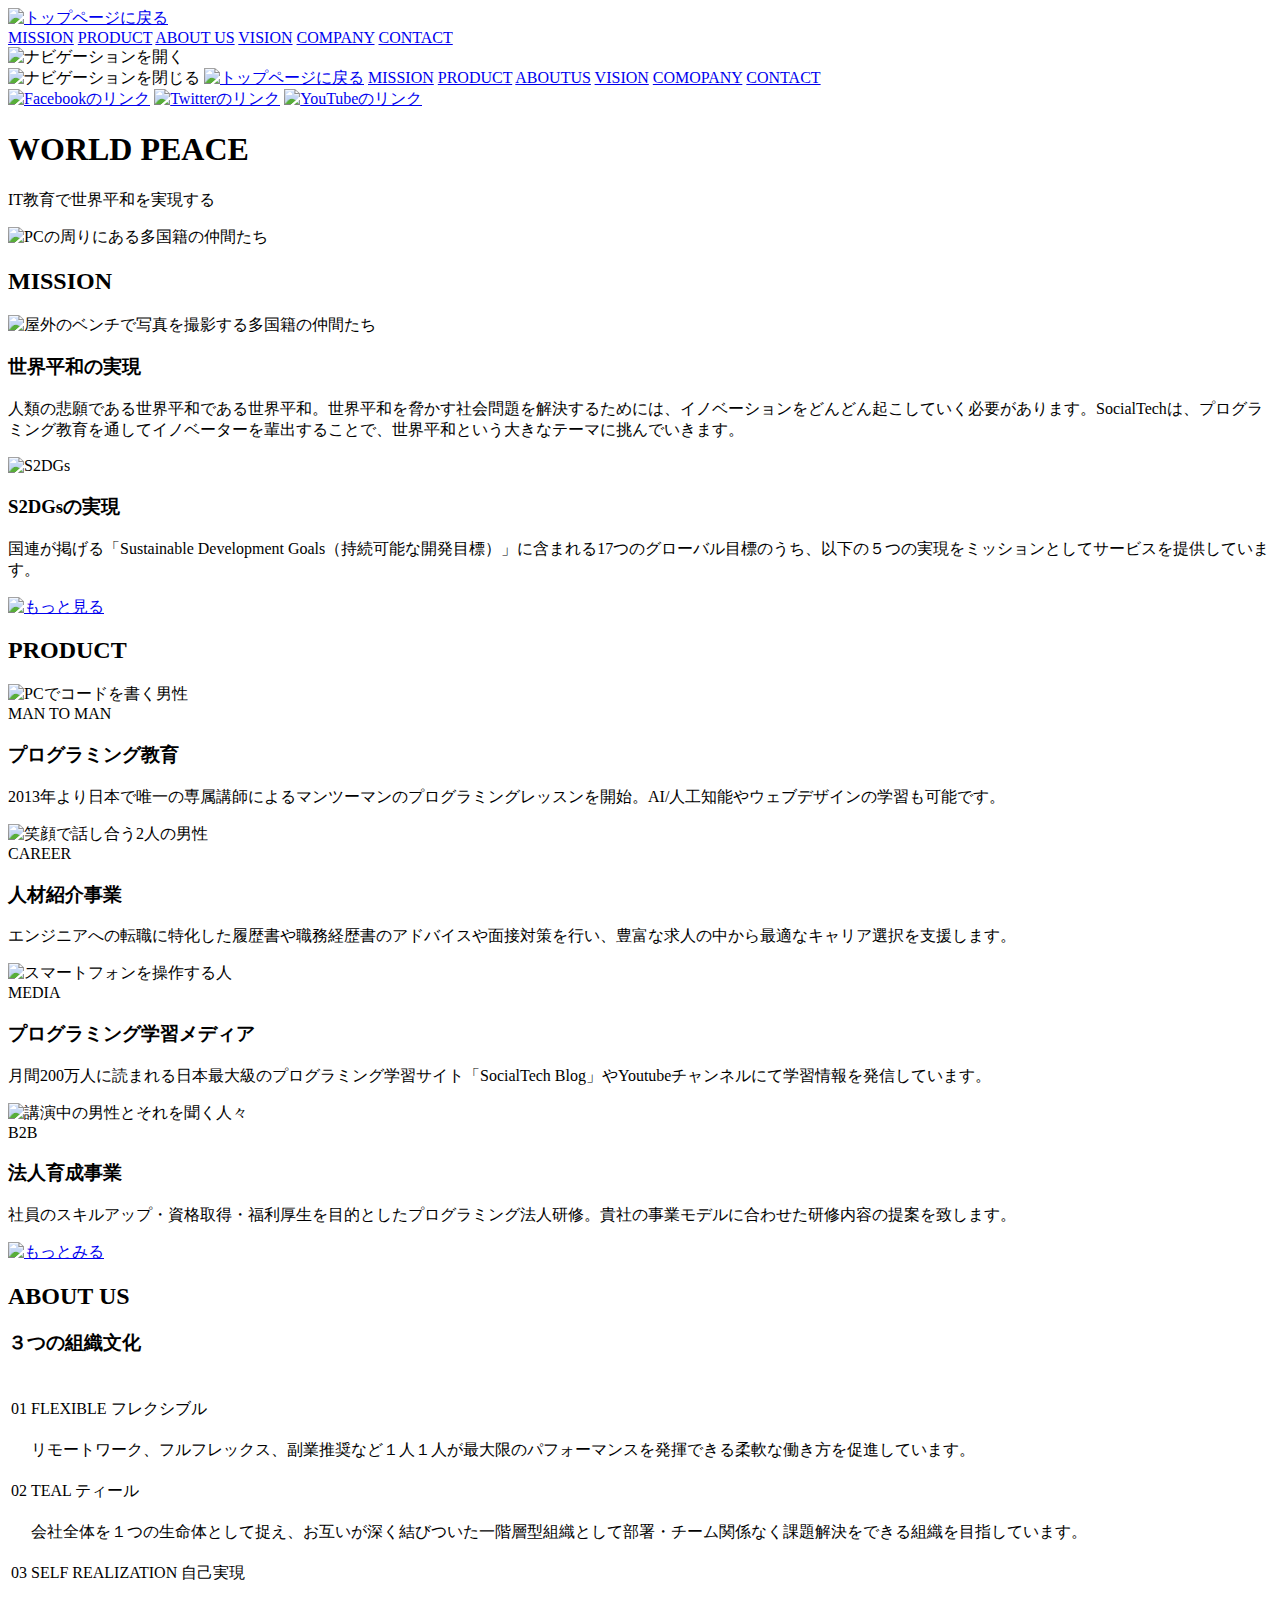
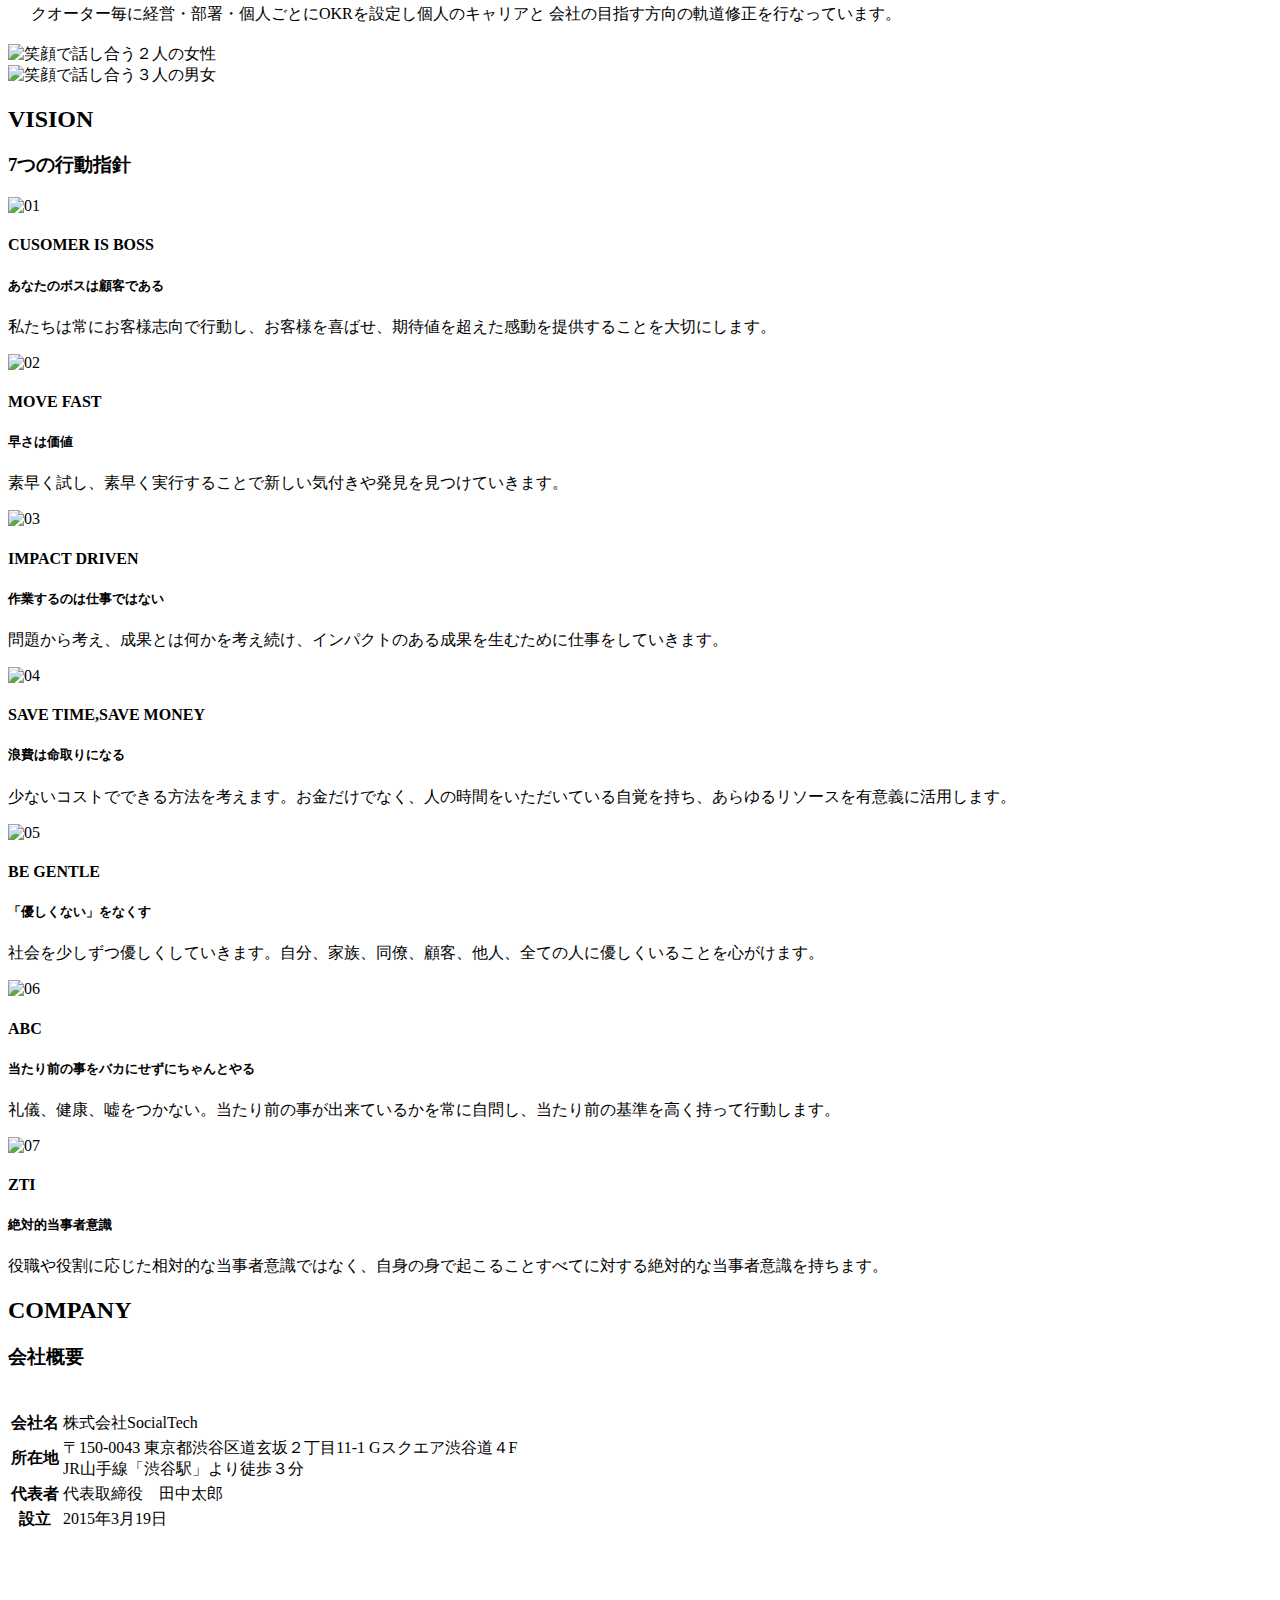
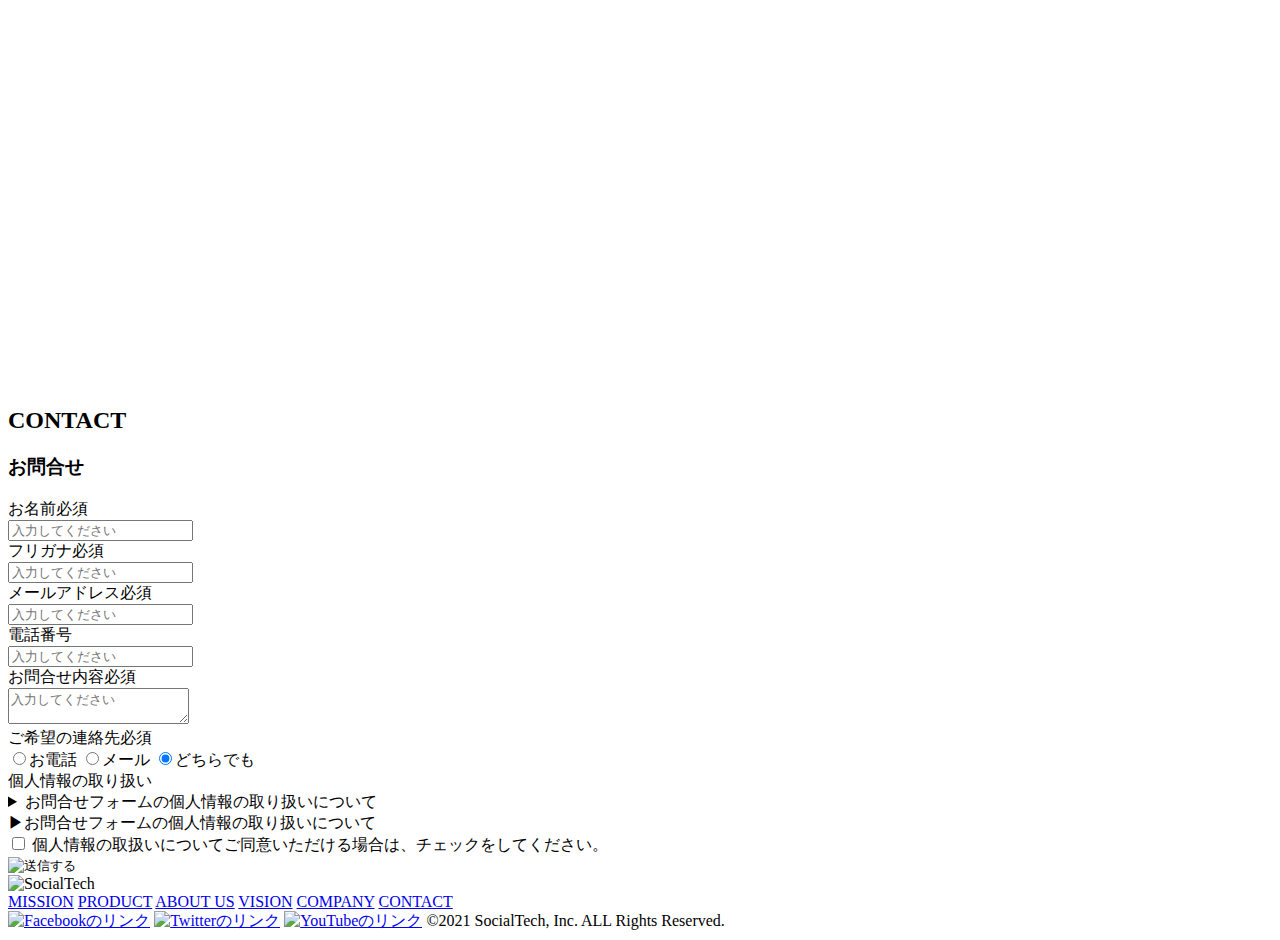
==== commit 701ca3a8: "画像" ====
--- a/index.html
+++ b/index.html
@@ -5,7 +5,15 @@
 <meta charset="utf-8">
 <meta name="description" content="SocialTechはEdTech業界のリーディングカンパニーを目指します">
 <meta name="viewport" content="width=device-widfth, initial-scale=1.0">
-<link rel="stylesheet" href="style.css">
+<meta name="twitter:card" content="twitterカードの種類"/>
+<meta name="twitter: site" content="Twitterのユーザー名"/>
+<meta property="og:url" content="ページのURL" />
+<meta property="on title" content="ページのタイトル"/>
+<meta property="og:description" content="ページの説明文" />
+<meta property="og:image" content="画像のURL" />
+<link rel=”stylesheet” href=”https://ryun-web.github.io/socialtech/style.css”/>
+
+
 </head>
 <body>
   <!-- ヘッダー -->
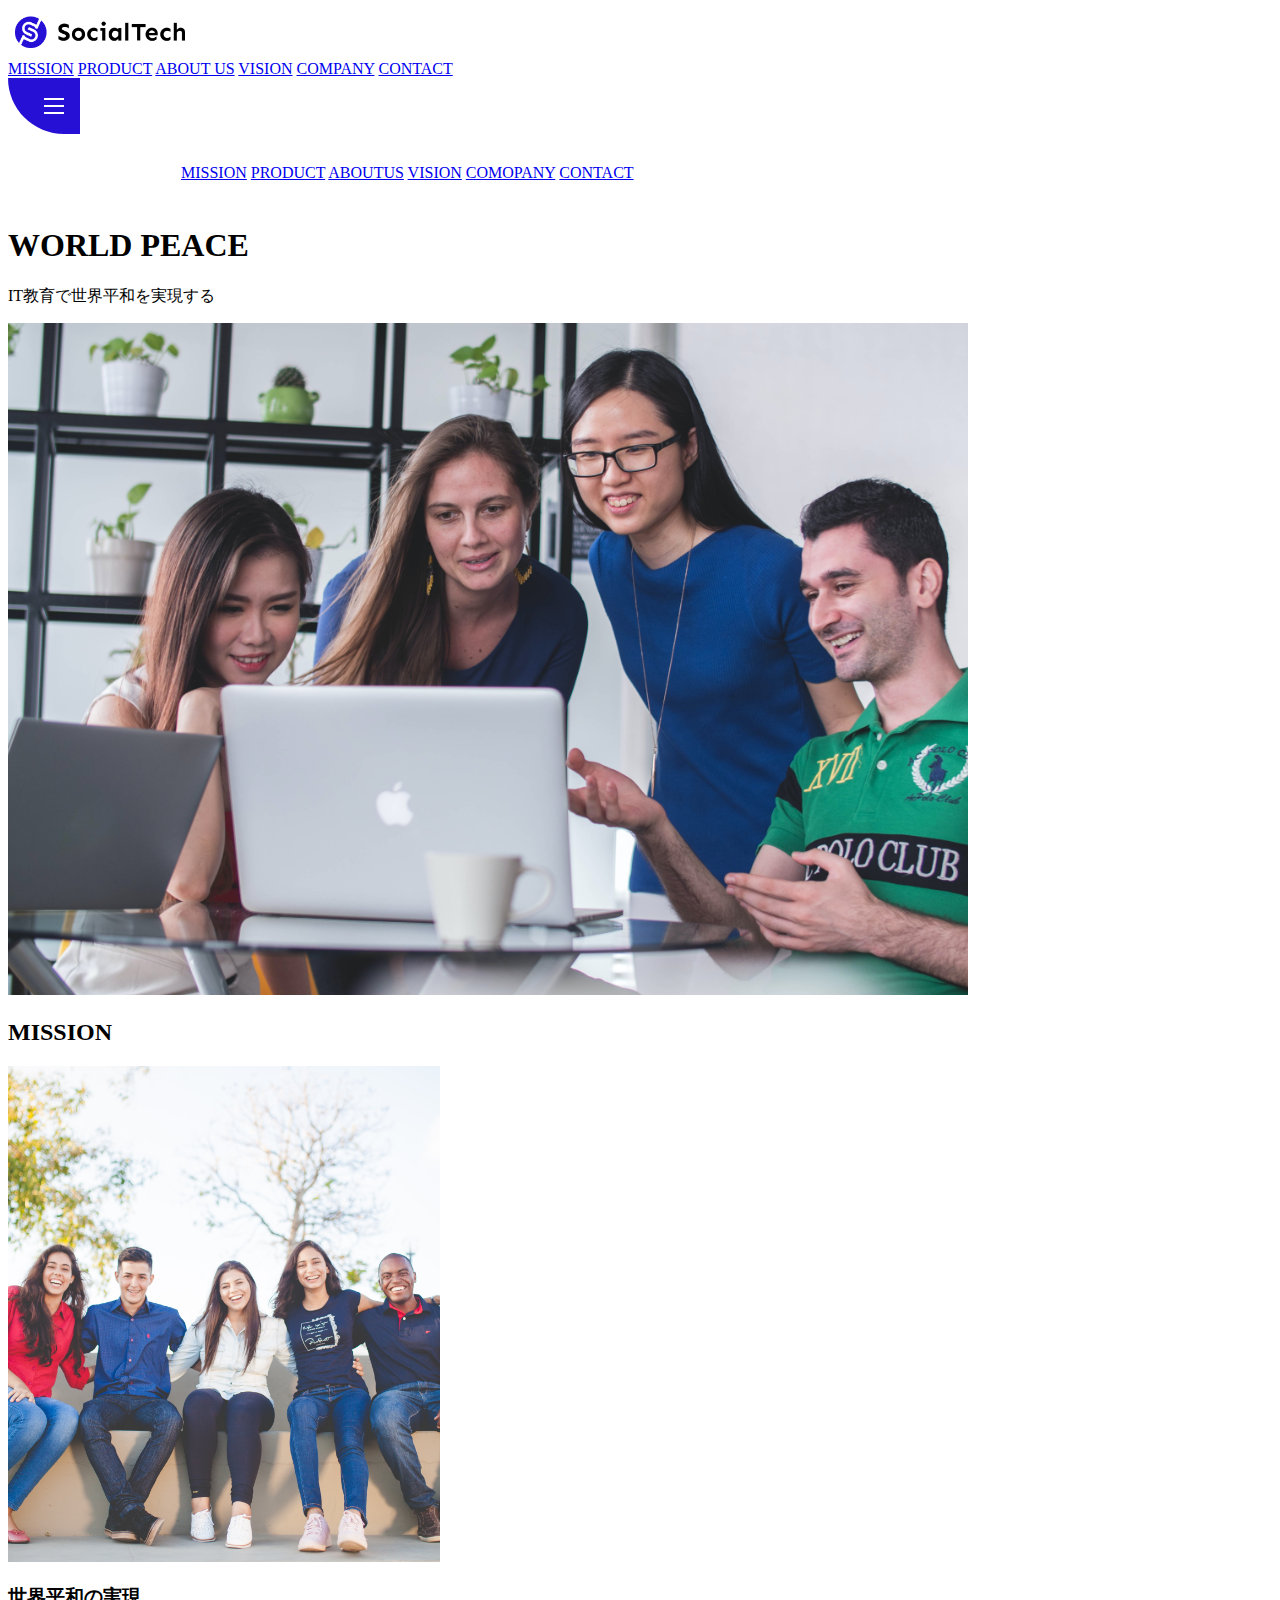
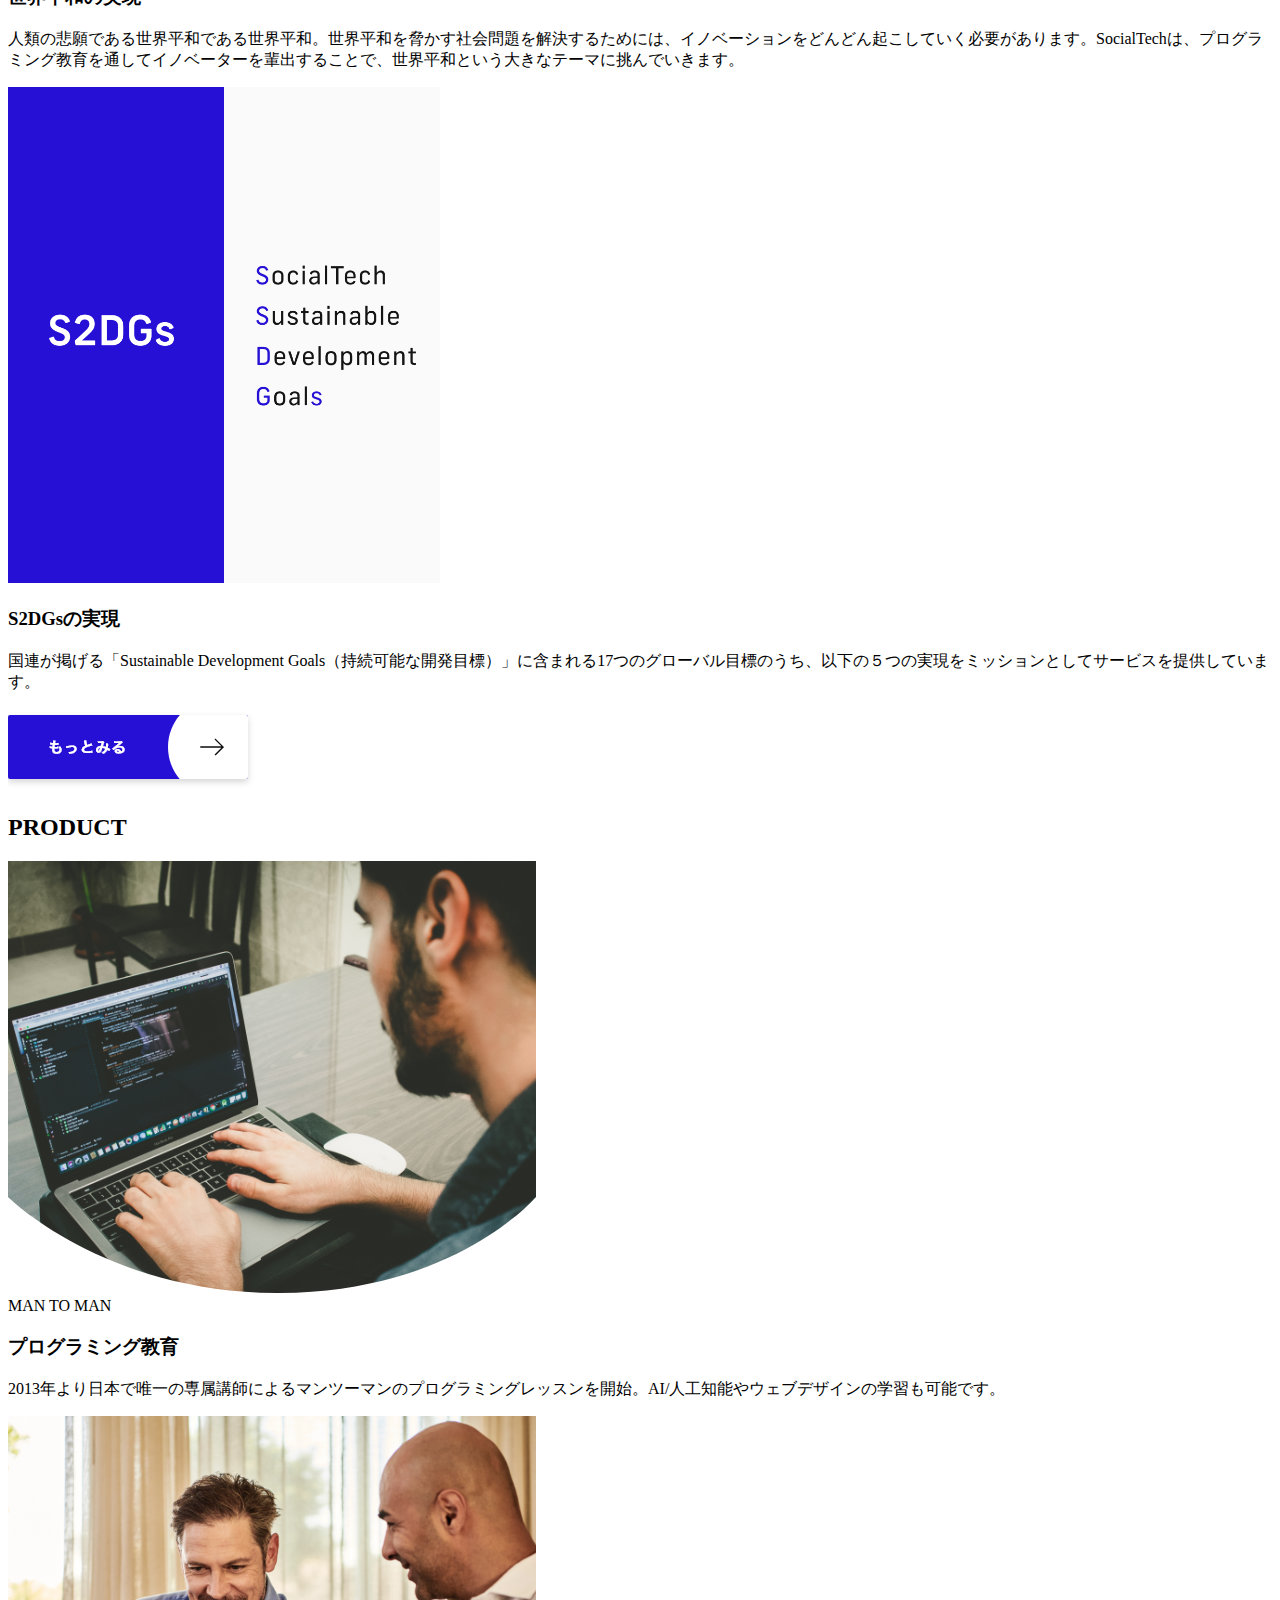
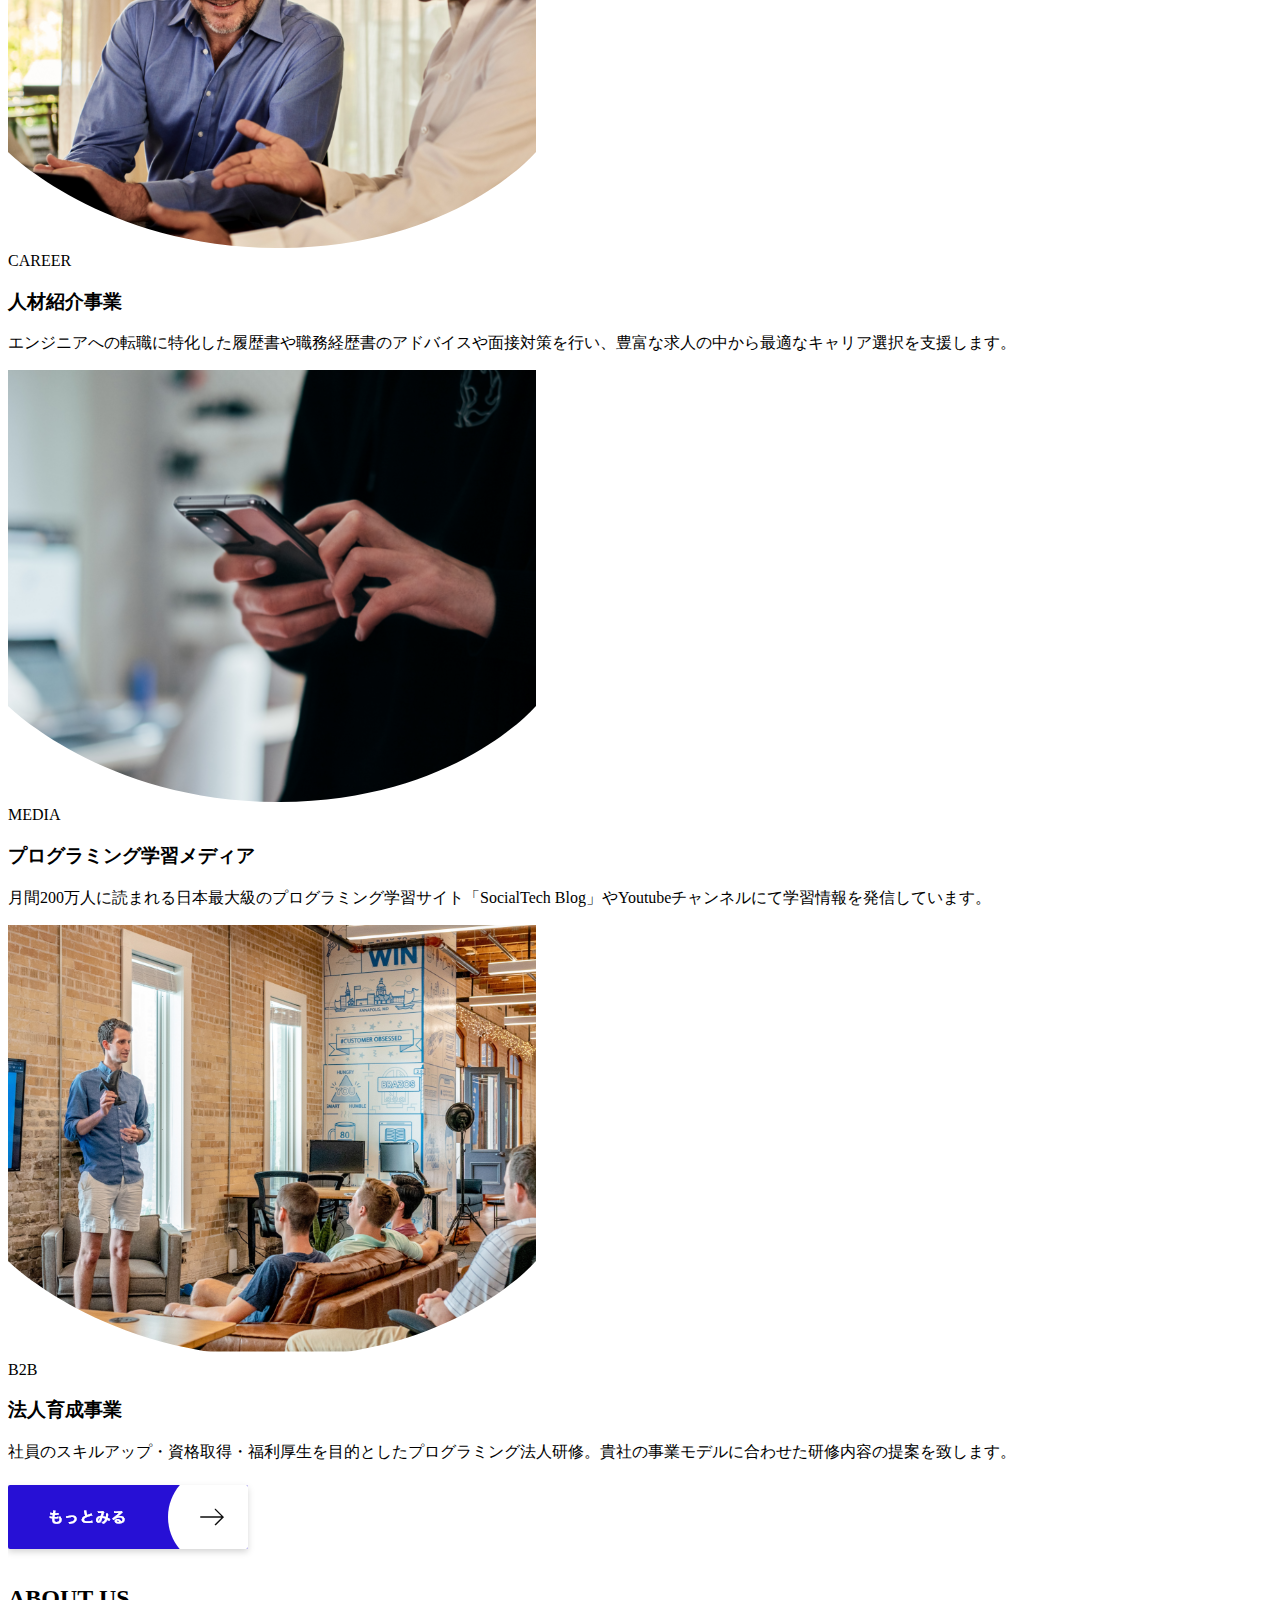
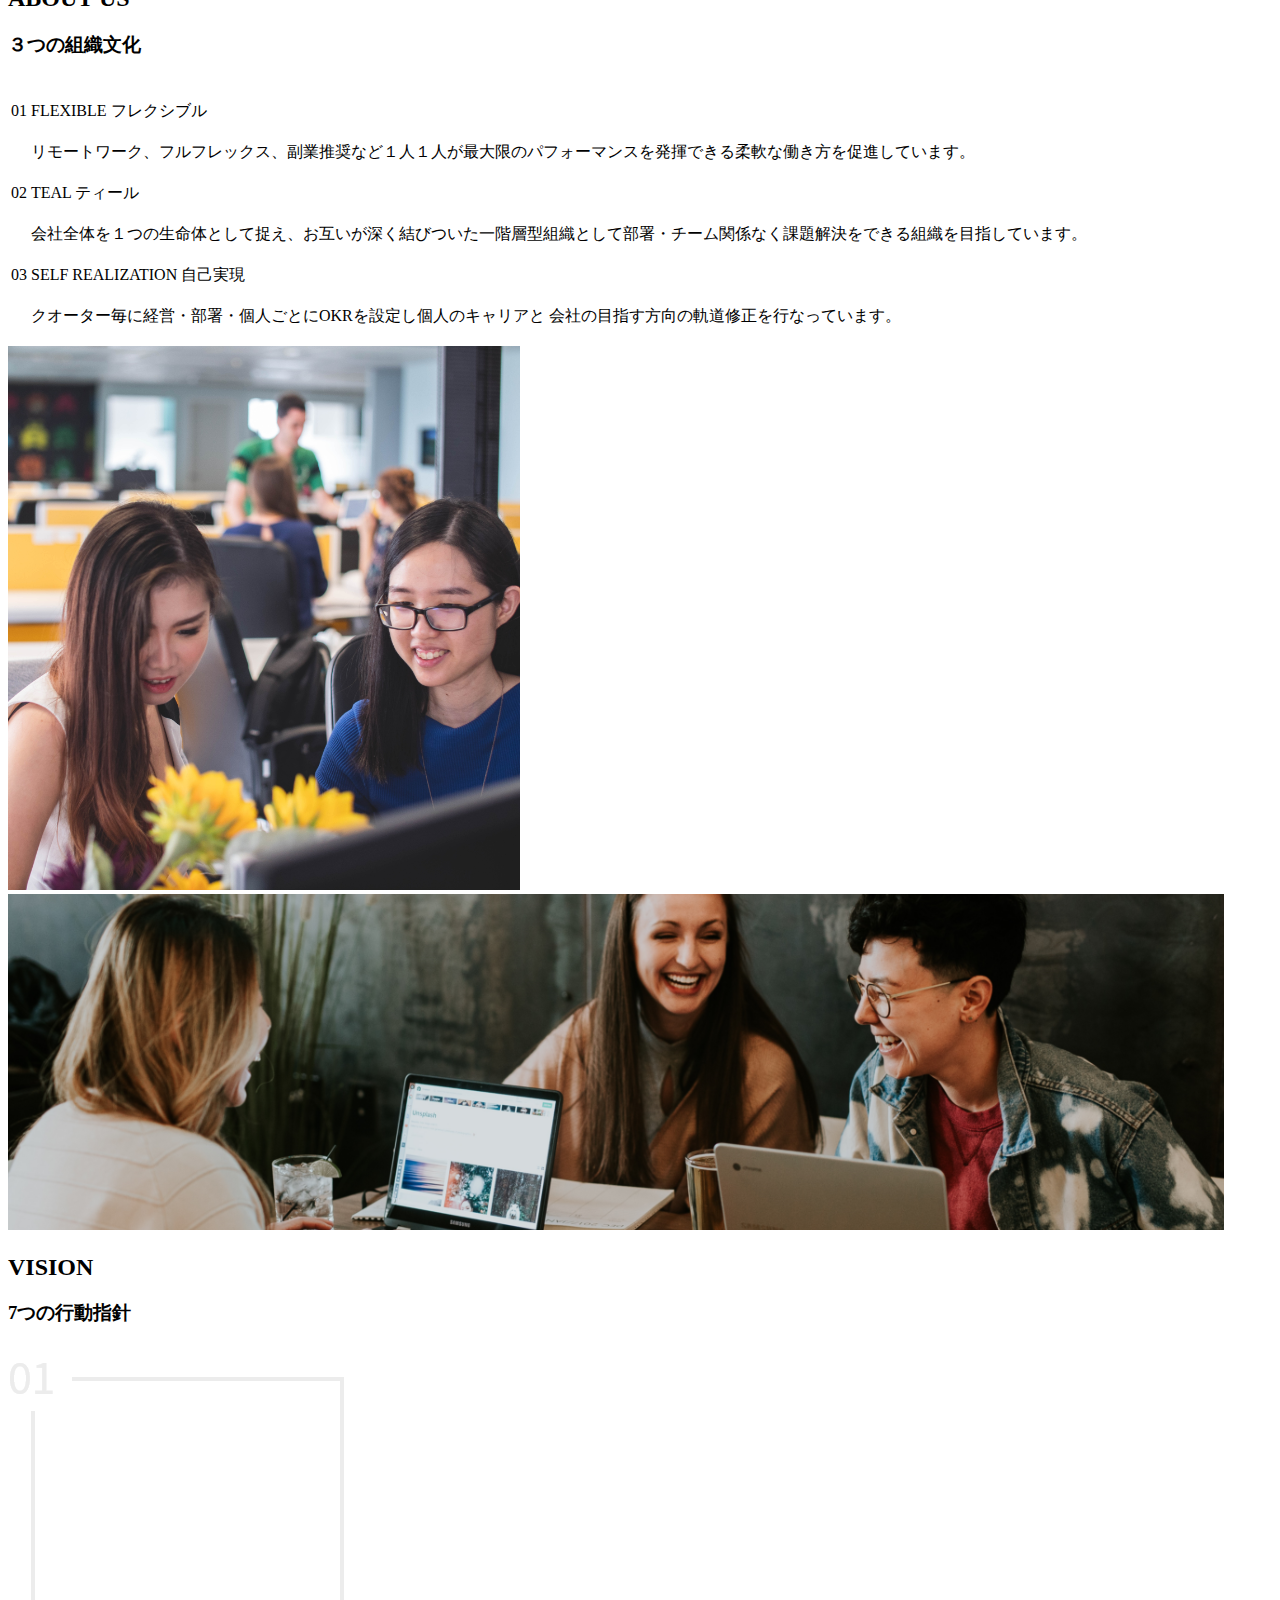
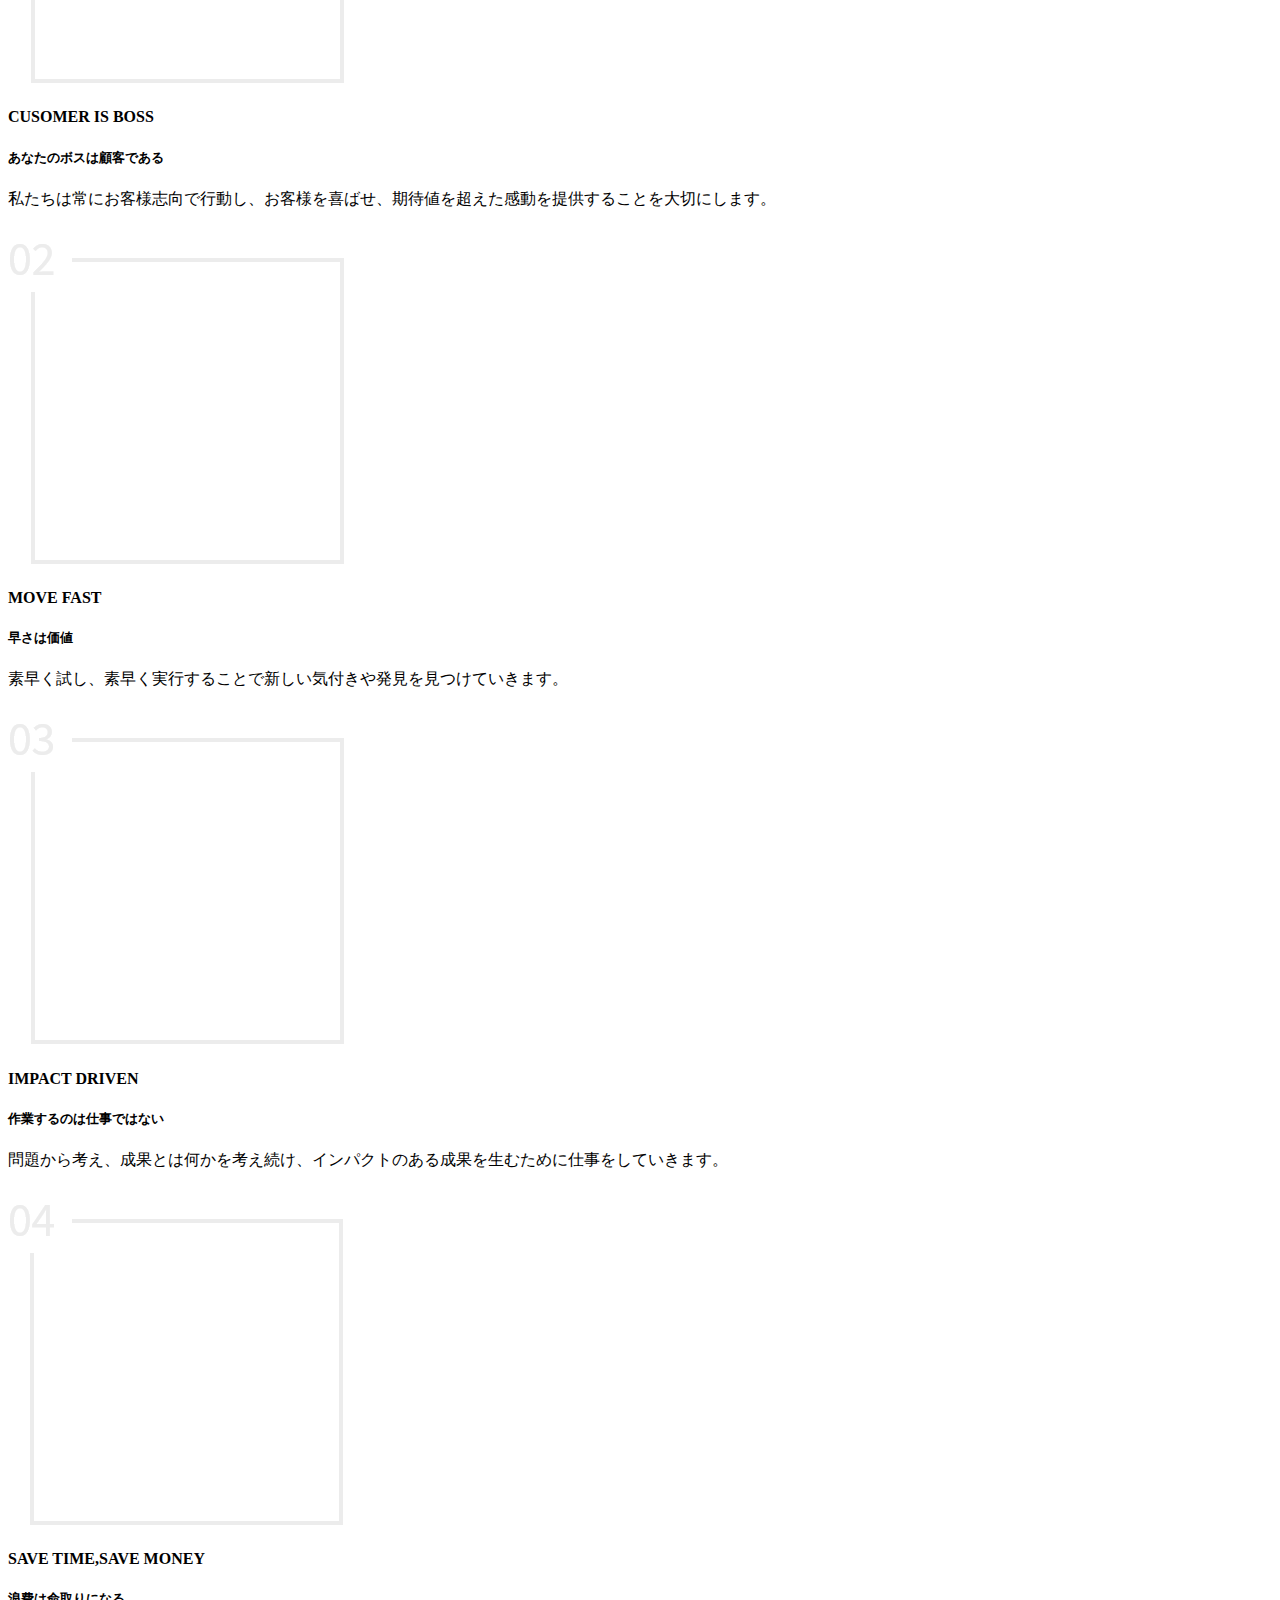
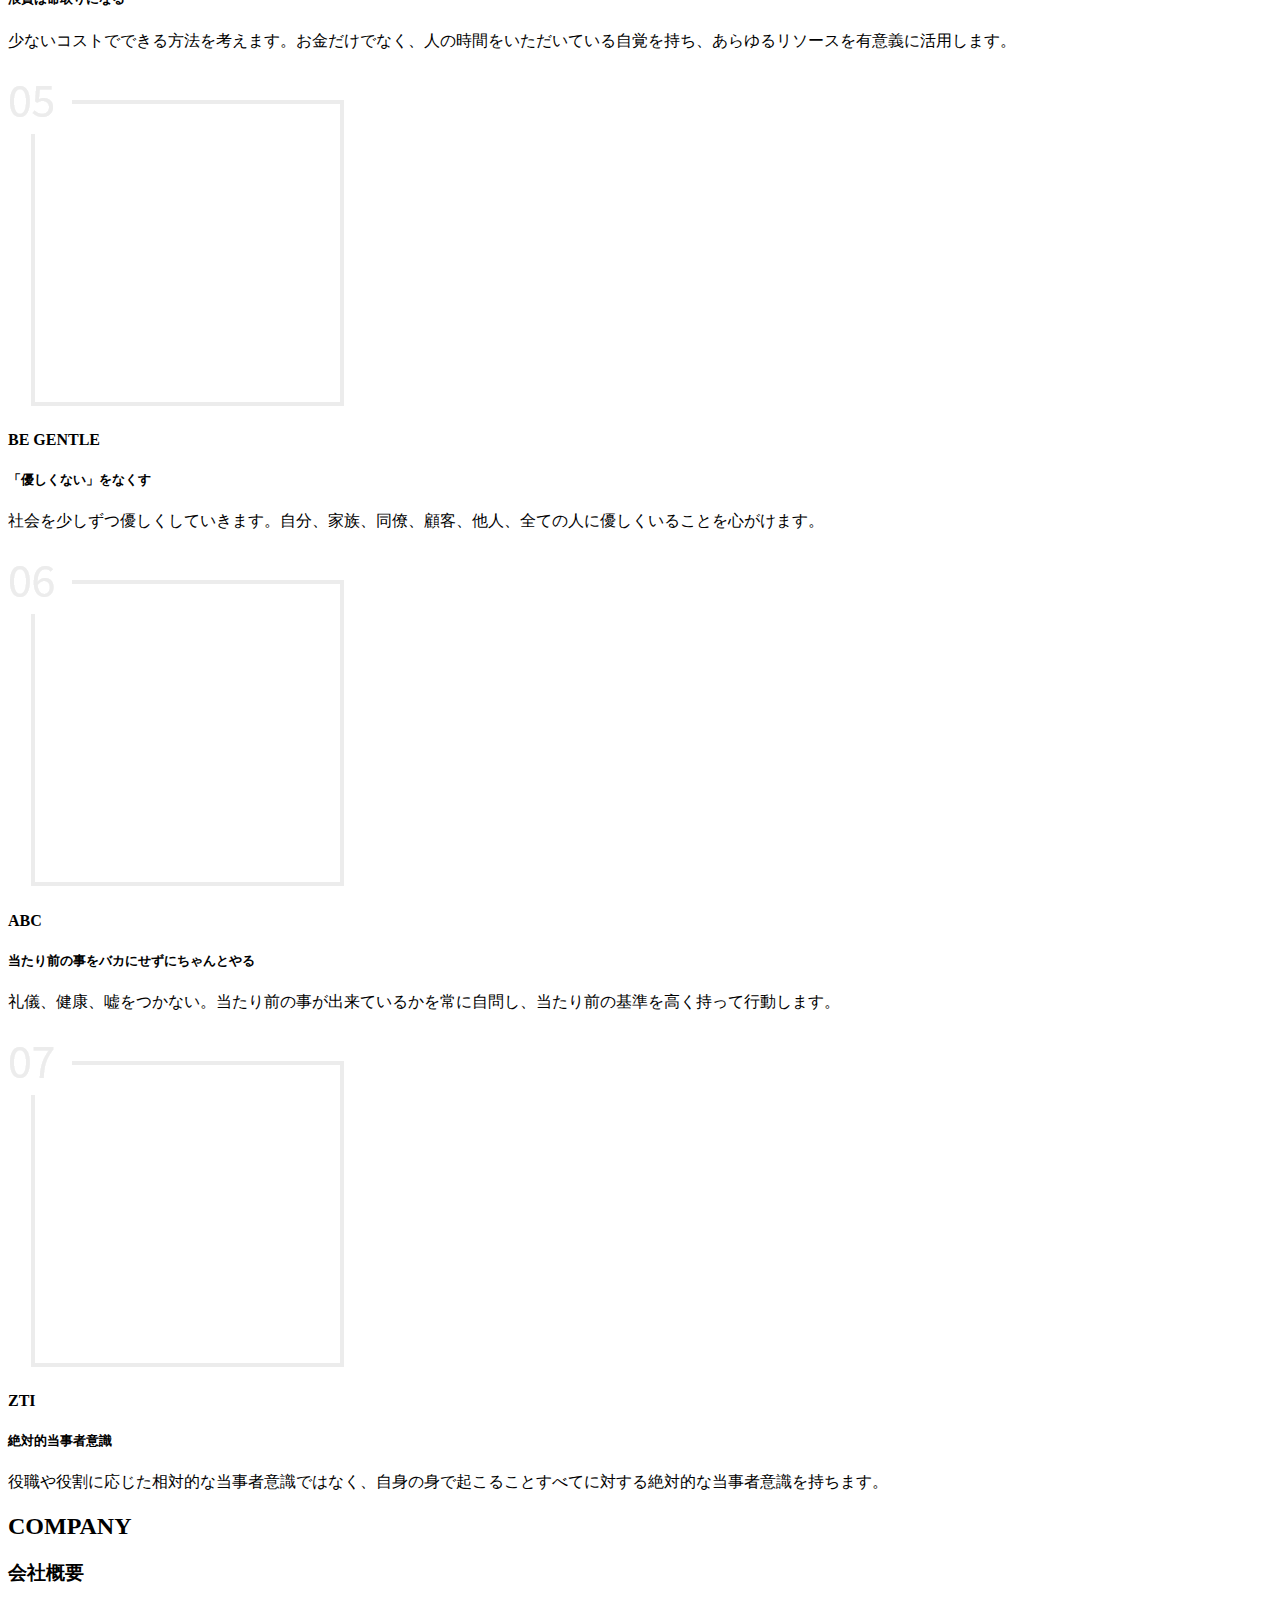
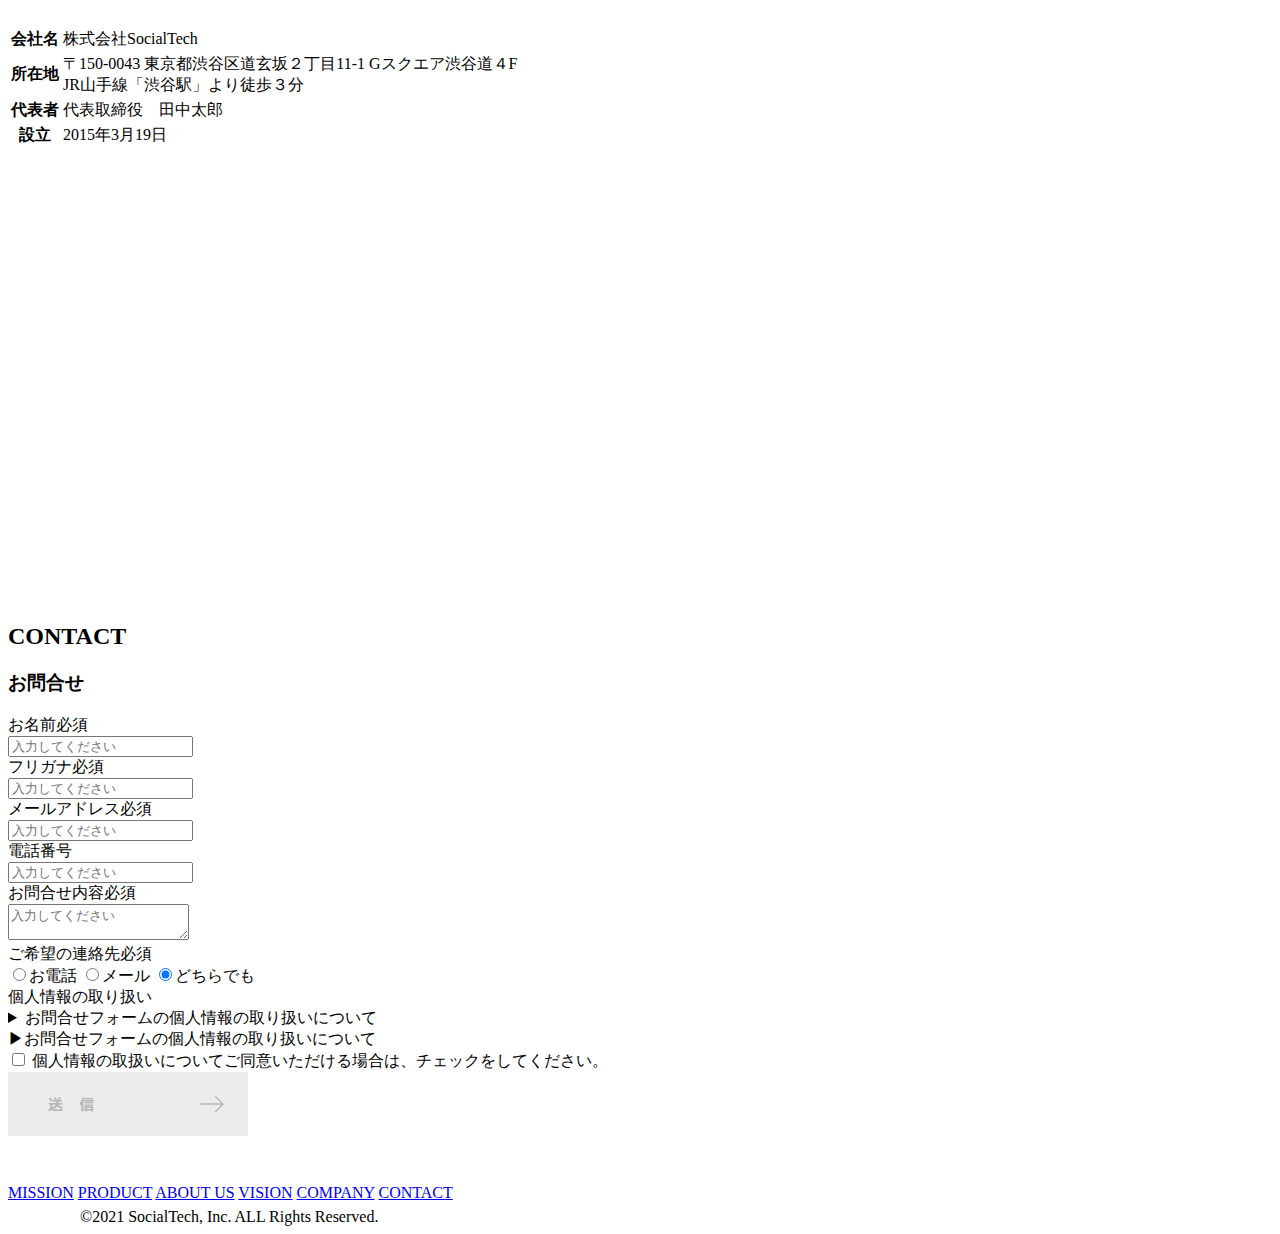
==== commit da957478: "Update index.html" ====
--- a/index.html
+++ b/index.html
@@ -11,7 +11,7 @@
 <meta property="on title" content="ページのタイトル"/>
 <meta property="og:description" content="ページの説明文" />
 <meta property="og:image" content="画像のURL" />
-<link rel=”stylesheet” href=”https://ryun-web.github.io/socialtech/style.css”/>
+<link rel=”stylesheet” href=”https://ryun-web.github.io/socialtech/style.css”>
 
 
 </head>
@@ -418,4 +418,4 @@
     </div>
   </footer>
 </body>
-</html>+</html>
